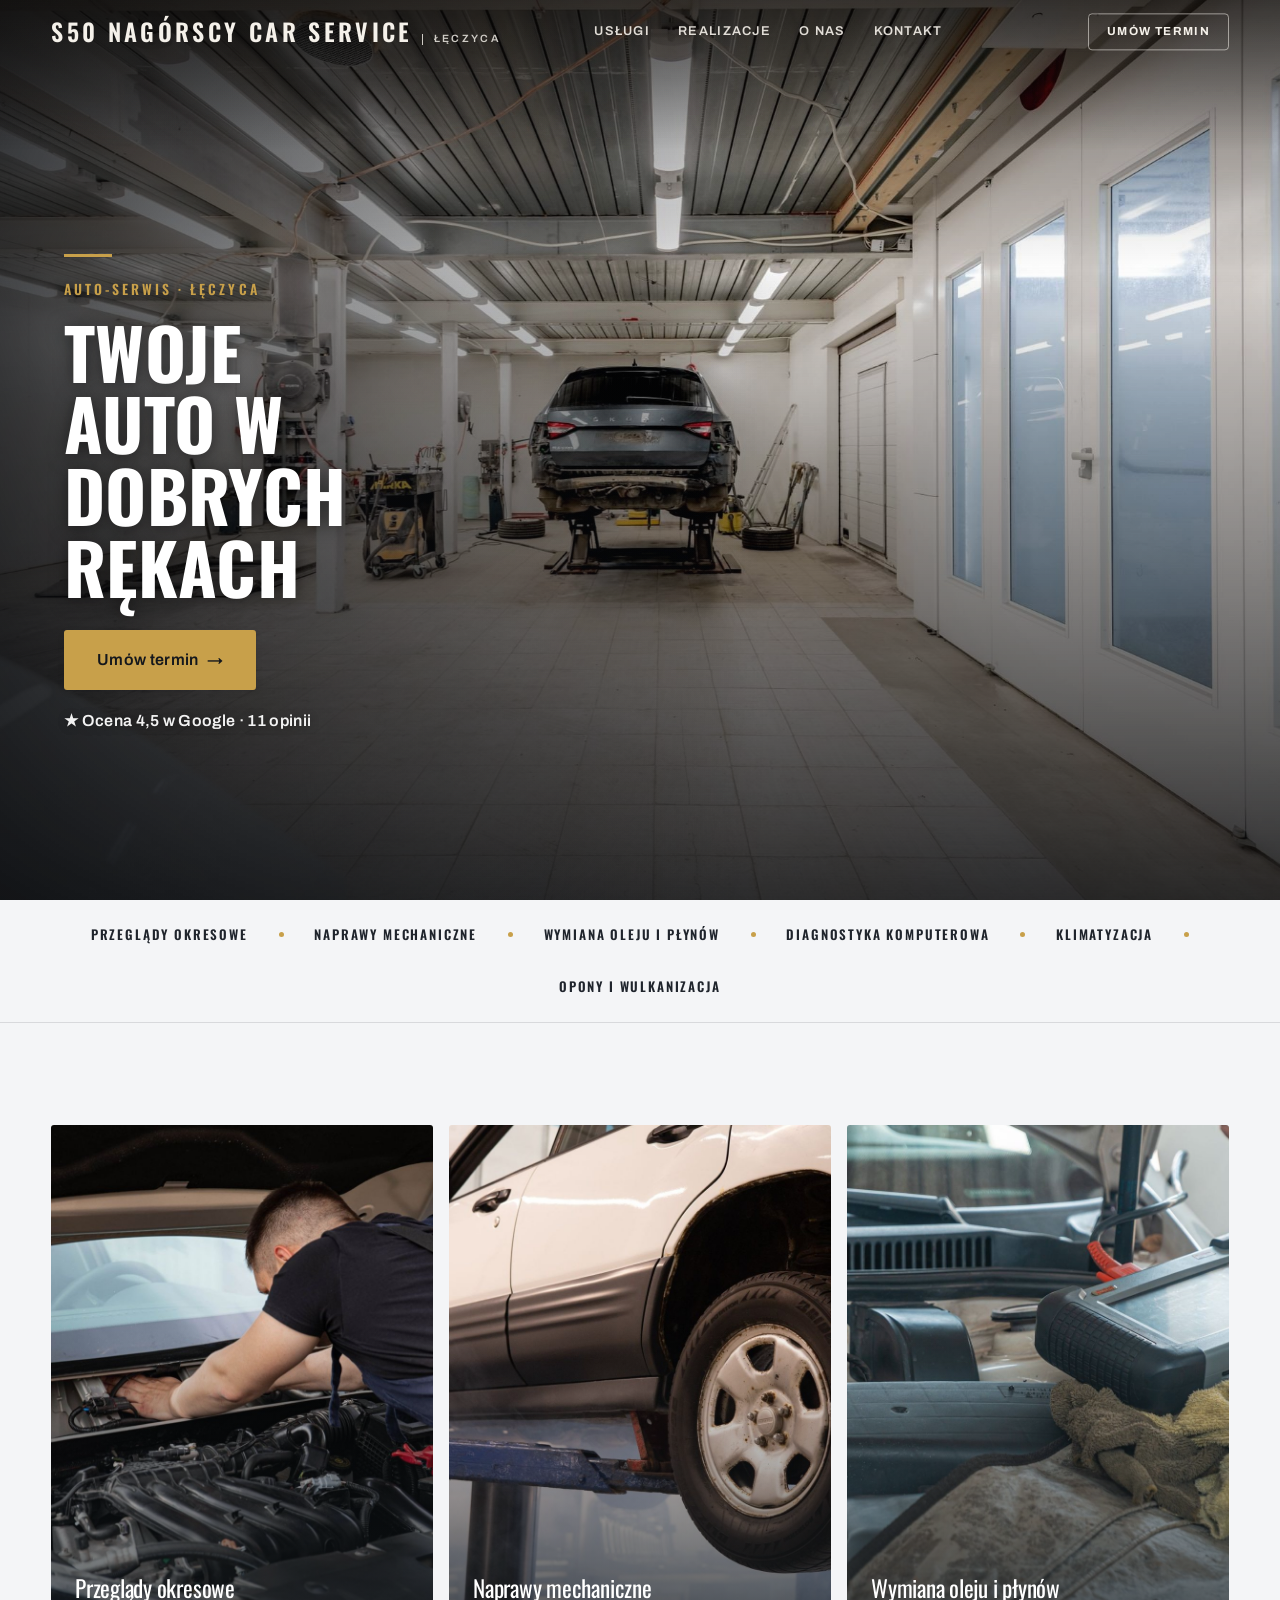
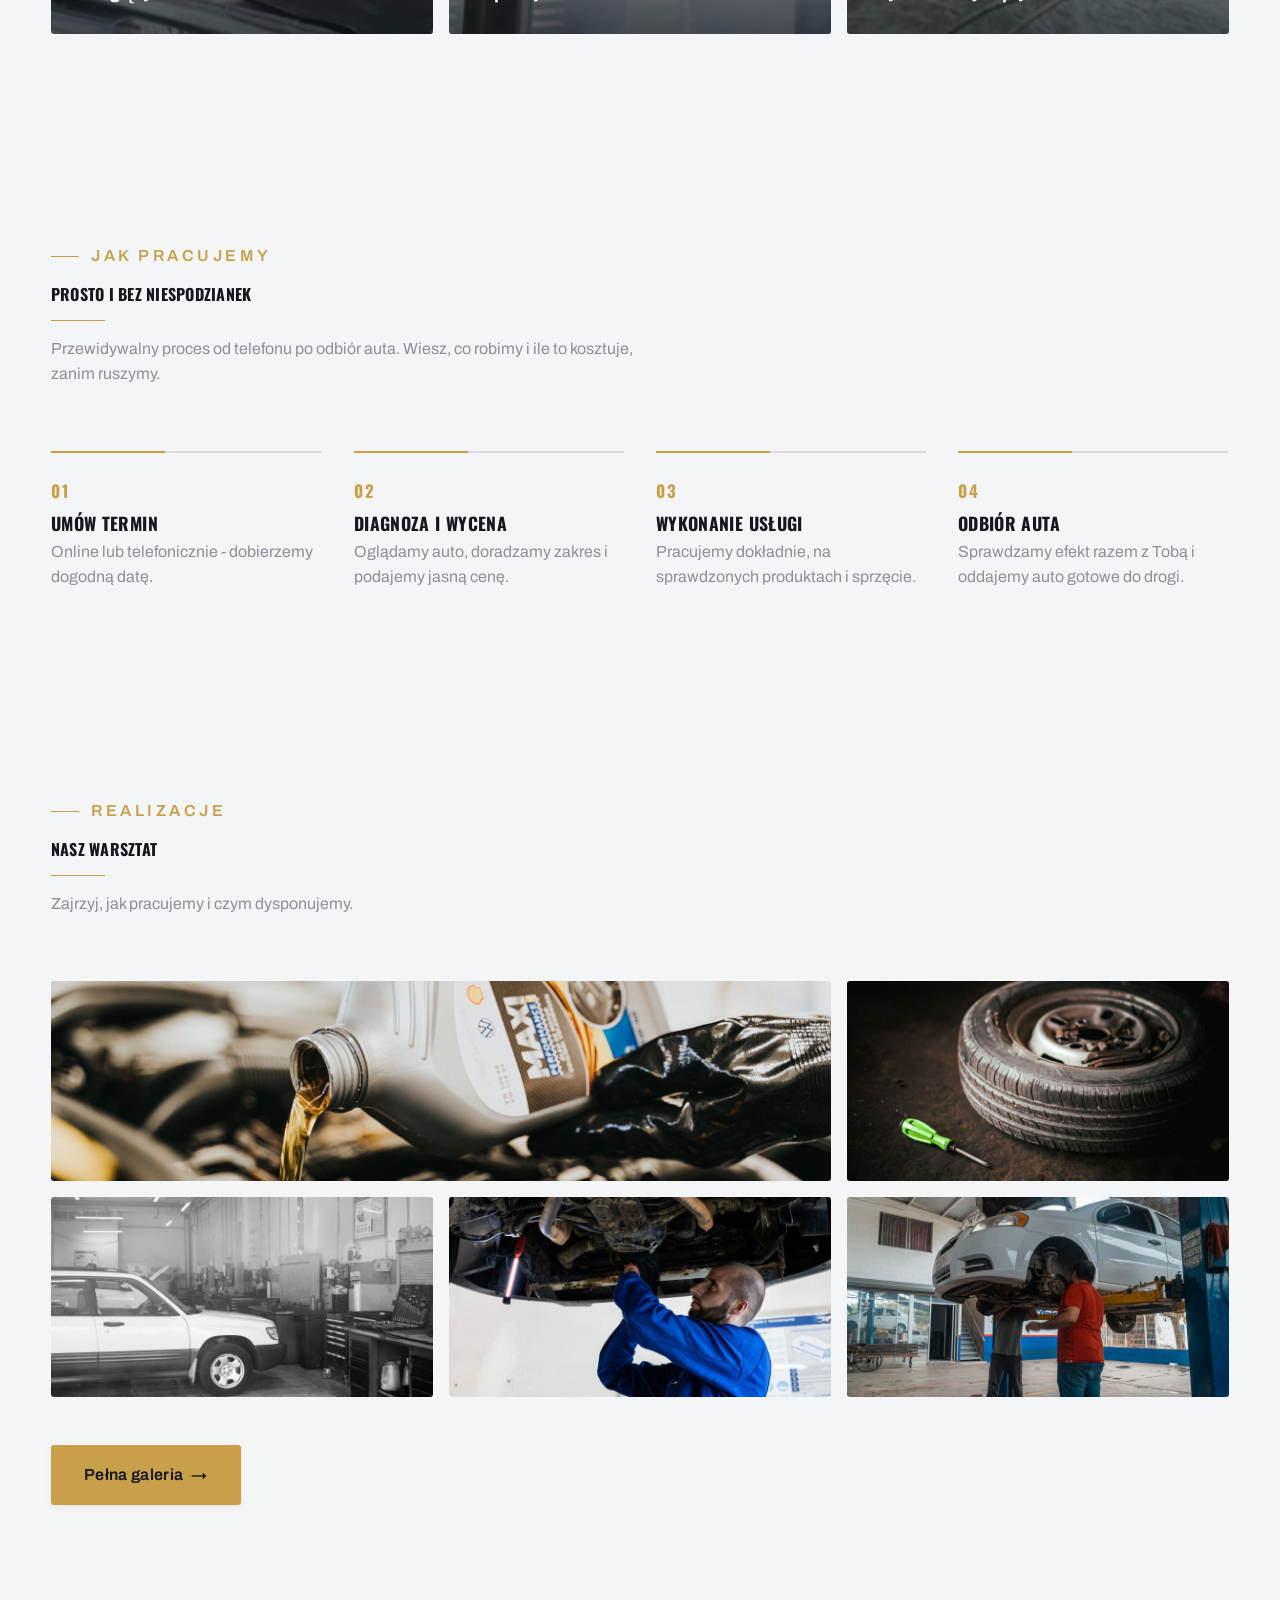
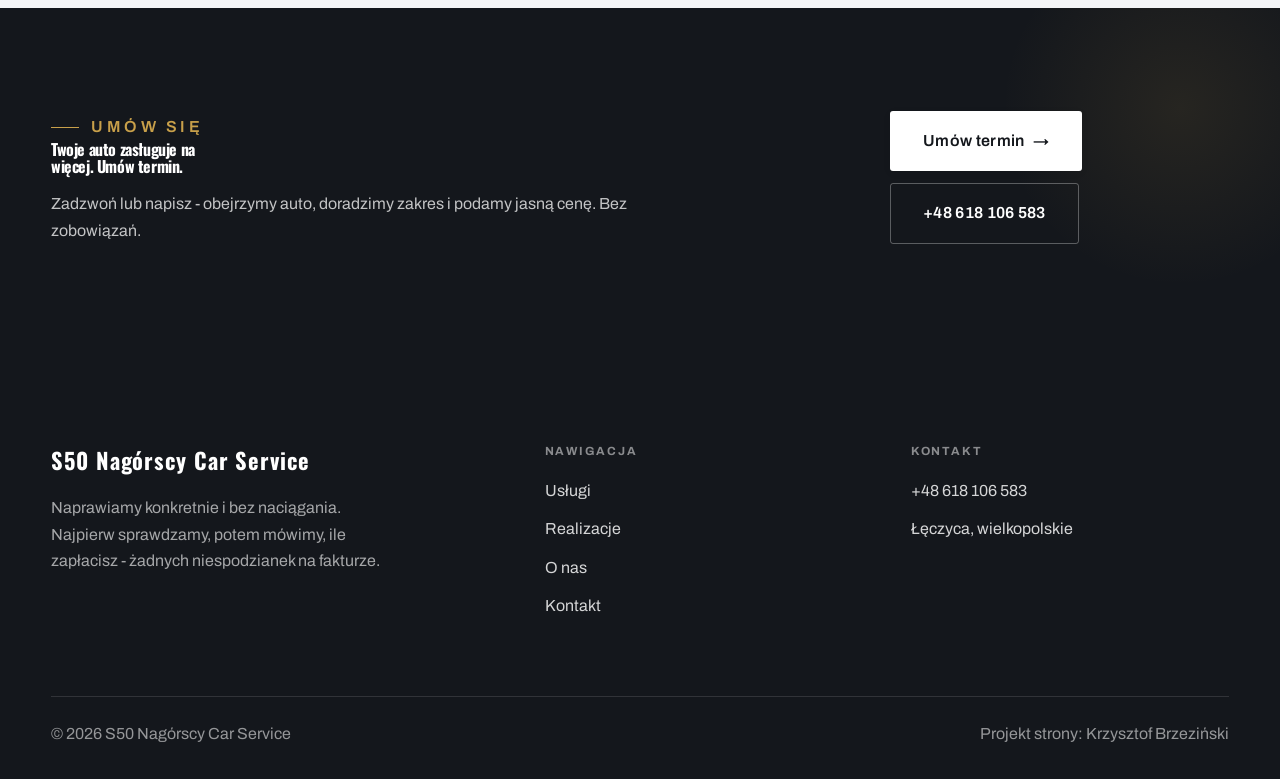
==== index.html @ 850262bd "Strona demo: s50-nagorscy-car-service-warsztat-samochodowy" ====
<!DOCTYPE html>
<html lang="pl">
<head>
<meta charset="UTF-8">
<meta name="viewport" content="width=device-width, initial-scale=1.0">
<title>S50 Nagórscy Car Service - Auto-serwis · Łęczyca</title>
<meta name="description" content="S50 Nagórscy Car Service - auto-serwis i mechanik. Przeglądy, naprawy mechaniczne, diagnostyka komputerowa, klimatyzacja, opony. Najpierw wycena, potem praca. Zadzwoń.">
<link rel="preconnect" href="https://fonts.googleapis.com">
<link rel="preconnect" href="https://fonts.gstatic.com" crossorigin>
<link href="https://fonts.googleapis.com/css2?family=Oswald:wght@500;600;700&family=Archivo:wght@400;500;600&display=swap" rel="stylesheet">
<link rel="stylesheet" href="assets/styles.css">
</head>
<body>

<header class="nav">
  <div class="wrap nav-inner">
    <a class="brand" href="index.html"><span class="name">S50 Nagórscy Car Service</span><span class="sub">Łęczyca</span></a>
    <nav class="nav-links">
      <a href="oferta.html">Usługi</a>
      <a href="realizacje.html">Realizacje</a>
      <a href="o-nas.html">O nas</a>
      <a href="kontakt.html">Kontakt</a>
      <a href="kontakt.html" class="btn btn-accent">Umów termin</a>
    </nav>
    <button class="nav-toggle" aria-label="Menu"><span></span><span></span><span></span></button>
  </div>
</header>

<section class="hero-auto">
  <img class="ha-bg" src="img/hero.jpg" alt="S50 Nagórscy Car Service">
  <div class="ha-veil"></div>
  <div class="ha-inner">
    <span class="ha-tick" aria-hidden="true"></span>
    <span class="ha-kicker">Auto-serwis · Łęczyca</span>
    <h1 class="ha-claim">Twoje auto w dobrych rękach</h1>
    <a href="kontakt.html" class="btn btn-accent ha-cta">Umów termin <span class="arr">→</span></a>
      <p class="ha-rating">★ Ocena 4,5 w Google · 11 opinii</p>
  </div>
</section>
<section class="spec-ribbon">
  <div class="wrap">
    <ul class="sr-row reveal"><li>Przeglądy okresowe</li><li>Naprawy mechaniczne</li><li>Wymiana oleju i płynów</li><li>Diagnostyka komputerowa</li><li>Klimatyzacja</li><li>Opony i wulkanizacja</li></ul>
  </div>
</section>
<section class="gateways-band">
  <div class="wrap">
    <div class="gateways">
      <a href="oferta.html" class="gateway reveal"><img src="img/g1.jpg" alt="Przeglądy okresowe" loading="lazy"><span class="g-ttl">Przeglądy okresowe</span></a>
      <a href="oferta.html" class="gateway reveal"><img src="img/g2.jpg" alt="Naprawy mechaniczne" loading="lazy"><span class="g-ttl">Naprawy mechaniczne</span></a>
      <a href="oferta.html" class="gateway reveal"><img src="img/g3.jpg" alt="Wymiana oleju i płynów" loading="lazy"><span class="g-ttl">Wymiana oleju i płynów</span></a>
    </div>
  </div>
</section>
<section class="auto-proc">
  <div class="wrap">
    <div class="head reveal">
      <span class="eyebrow">Jak pracujemy</span>
      <h2>Prosto i bez niespodzianek</h2>
      <p>Przewidywalny proces od telefonu po odbiór auta. Wiesz, co robimy i ile to kosztuje, zanim ruszymy.</p>
    </div>
    <ol class="auto-proc-row">
      <li class="reveal"><span class="ap-no">01</span><h3>Umów termin</h3><p>Online lub telefonicznie - dobierzemy dogodną datę.</p></li>
      <li class="reveal"><span class="ap-no">02</span><h3>Diagnoza i wycena</h3><p>Oglądamy auto, doradzamy zakres i podajemy jasną cenę.</p></li>
      <li class="reveal"><span class="ap-no">03</span><h3>Wykonanie usługi</h3><p>Pracujemy dokładnie, na sprawdzonych produktach i sprzęcie.</p></li>
      <li class="reveal"><span class="ap-no">04</span><h3>Odbiór auta</h3><p>Sprawdzamy efekt razem z Tobą i oddajemy auto gotowe do drogi.</p></li>
    </ol>
  </div>
</section>
<section>
  <div class="wrap">
    <div class="head reveal">
      <span class="eyebrow">Realizacje</span>
      <h2>Nasz warsztat</h2>
      <p>Zajrzyj, jak pracujemy i czym dysponujemy.</p>
    </div>
    <div class="gallery">
      <div class="tile t-two3 reveal"><img src="img/g4.jpg" alt="Wymiana oleju" loading="lazy"><div class="cap">Wymiana oleju</div></div>
      <div class="tile t-third reveal"><img src="img/g5.jpg" alt="Serwis opon" loading="lazy"><div class="cap">Serwis opon</div></div>
      <div class="tile t-third reveal"><img src="img/g6.jpg" alt="Sprzęt warsztatowy" loading="lazy"><div class="cap">Sprzęt warsztatowy</div></div>
      <div class="tile t-third reveal"><img src="img/g7.jpg" alt="S50 Nagórscy Car Service" loading="lazy"></div>
      <div class="tile t-third reveal"><img src="img/g8.jpg" alt="S50 Nagórscy Car Service" loading="lazy"></div>
    </div>
    <div style="margin-top:var(--space-7)" class="reveal"><a href="realizacje.html" class="btn btn-accent">Pełna galeria <span class="arr">→</span></a></div>
  </div>
</section>
<section class="cta">
  <div class="wrap">
    <div class="reveal">
      <span class="eyebrow">Umów się</span>
      <h2>Twoje auto zasługuje na więcej. Umów termin.</h2>
      <p>Zadzwoń lub napisz - obejrzymy auto, doradzimy zakres i podamy jasną cenę. Bez zobowiązań.</p>
    </div>
    <div class="cta-actions reveal">
      <a href="kontakt.html" class="btn btn-light">Umów termin <span class="arr">→</span></a>
      <a href="tel:+48618106583" class="btn btn-ghost" style="color:#fff;border-color:rgba(255,255,255,.3)">+48 618 106 583</a>
    </div>
  </div>
</section>

<footer>
  <div class="wrap">
    <div class="foot-grid">
      <div class="foot-brand">
        <div class="name">S50 Nagórscy Car Service</div>
        <p>Naprawiamy konkretnie i bez naciągania. Najpierw sprawdzamy, potem mówimy, ile zapłacisz - żadnych niespodzianek na fakturze.</p>
      </div>
      <div class="foot-col">
        <h4>Nawigacja</h4>
        <a href="oferta.html">Usługi</a>
        <a href="realizacje.html">Realizacje</a>
        <a href="o-nas.html">O nas</a>
        <a href="kontakt.html">Kontakt</a>
      </div>
      <div class="foot-col">
        <h4>Kontakt</h4>
        <a href="tel:+48618106583">+48 618 106 583</a>
        <p>Łęczyca, wielkopolskie</p>
      </div>
    </div>
    <div class="foot-bot">
      <span>© 2026 S50 Nagórscy Car Service</span>
      <span>Projekt strony: Krzysztof Brzeziński</span>
    </div>
  </div>
</footer>
<div class="sticky-reserve"><a class="sr-book" href="kontakt.html">Umów termin</a><a class="sr-call" href="tel:+48618106583" aria-label="Zadzwoń"><svg class="ico-tel" width="16" height="16" viewBox="0 0 24 24" fill="none" aria-hidden="true"><path d="M6.6 10.8a15.5 15.5 0 0 0 6.6 6.6l2.2-2.2a1 1 0 0 1 1-.24 11.4 11.4 0 0 0 3.6.58 1 1 0 0 1 1 1V20a1 1 0 0 1-1 1A17 17 0 0 1 3 4a1 1 0 0 1 1-1h3.5a1 1 0 0 1 1 1c0 1.25.2 2.46.58 3.6a1 1 0 0 1-.25 1l-2.23 2.2Z" fill="currentColor"/></svg></a></div>

<script src="assets/main.js"></script>
</body>
</html>
---- assets/styles.css ----
/* ============================================================
   STOLBASZ — premium, architektoniczny B2B fit-out
   Jasna paleta, zero brązu. System wg premium-web-craft.
   Projekt strony: Krzysztof Brzeziński
   ============================================================ */

:root{
  /* PALETA — jasna, architektoniczna, chłodna */
  --paper:#f4f5f7;          /* główne tło */
  --paper-2:#e7e9ee;        /* sekcje alternatywne (chłodny jasny szary) */
  --paper-3:#e7e9ee;        /* delikatne wypełnienia */
  --ink:#14171c;            /* tekst główny — chłodny grafit */
  --ink-soft:#1f242c;       /* nagłówki drugorzędne */
  --muted:#8b9099;          /* tekst poboczny */
  --line:rgba(20,23,28,.12);/* hairline */
  --accent:#c8a04a;         /* stonowany petrol-slate — jedyny akcent */
  --accent-d:#9a7a31;
  --accent-soft:rgba(200,160,74,.10);
  --dark:#14171c;           /* sekcje ciemne (stopka/CTA) */

  /* ODSTĘPY — skala 4/8 */
  --space-1:4px; --space-2:8px; --space-3:12px; --space-4:16px; --space-5:24px;
  --space-6:32px; --space-7:48px; --space-8:64px; --space-9:96px; --space-10:128px;

  /* TYPOGRAFIA — fluid clamp() */
  --text-sm:clamp(.82rem,.8rem+.1vw,.9rem);
  --text-base:clamp(1rem,.97rem+.15vw,1.1rem);
  --text-lg:clamp(1.12rem,1.05rem+.3vw,1.3rem);
  --text-h3:clamp(1.2rem,1.1rem+.5vw,1.5rem);
  --text-h2:clamp(1.9rem,1.5rem+1.9vw,2.8rem);
  --text-h1:clamp(2.6rem,1.9rem+3.6vw,4.6rem);

  /* PROMIENIE — architektoniczne, raczej ostre */
  --r-sm:3px; --r-md:6px; --r-lg:10px;

  /* RUCH */
  --ease:cubic-bezier(.25,.46,.45,.94); --dur:.24s;

  /* CIENIE — miękkie, warstwowe */
  --sh-sm:0 1px 2px rgba(16,24,32,.04), 0 2px 8px rgba(16,24,32,.05);
  --sh-md:0 2px 6px rgba(16,24,32,.05), 0 12px 28px -8px rgba(16,24,32,.12);
  --sh-lg:0 6px 14px rgba(16,24,32,.07), 0 26px 56px -18px rgba(16,24,32,.22);

  --hairline:1px solid var(--line);

  --font-display:'Oswald','Archivo',sans-serif;
  --font-body:'Archivo',sans-serif;
}

*{box-sizing:border-box;margin:0;padding:0}
html{scroll-behavior:smooth}
body{
  font-family:var(--font-body);
  font-size:var(--text-base);
  line-height:1.65;
  color:var(--ink);
  background:var(--paper);
  -webkit-font-smoothing:antialiased;
  text-rendering:optimizeLegibility;
}
img{max-width:100%;display:block}
a{color:inherit;text-decoration:none}

.wrap{width:min(92%,1180px);margin-inline:auto}
section{padding-block:clamp(52px,6.5vw,96px)}

h1,h2,h3{font-family:var(--font-display);font-weight:700;line-height:1.08;letter-spacing:-.02em;color:var(--ink)}
h1{font-size:var(--text-h1);letter-spacing:-.035em}
h2{font-size:var(--text-h2);letter-spacing:-.025em}
h3{font-size:var(--text-h3)}
p{max-width:65ch}

.eyebrow{
  font-family:var(--font-body);
  font-size:var(--text-sm);
  font-weight:600;
  letter-spacing:.18em;
  text-transform:uppercase;
  color:var(--accent);
  display:inline-flex;align-items:center;gap:var(--space-3);
}
.eyebrow::before{content:"";width:28px;height:1px;background:var(--accent);display:inline-block}

.muted{color:var(--muted)}
.lead{font-size:var(--text-lg);line-height:1.55;color:var(--ink-soft);max-width:50ch}

/* ---------- BUTTONS ---------- */
.btn{
  display:inline-flex;align-items:center;gap:var(--space-2);
  font-weight:600;font-size:var(--text-sm);letter-spacing:.02em;
  padding:var(--space-4) var(--space-6);
  border-radius:var(--r-sm);
  transition:transform var(--dur) var(--ease),box-shadow var(--dur) var(--ease),background var(--dur) var(--ease);
  cursor:pointer;border:1px solid transparent;
}
.btn-accent{background:var(--accent);color:#fff;box-shadow:var(--sh-sm)}
.btn-accent:hover{background:var(--accent-d);transform:translateY(-2px);box-shadow:var(--sh-md)}
.btn-accent:active{transform:translateY(0);box-shadow:var(--sh-sm)}
.btn-ghost{background:transparent;color:var(--ink);border-color:var(--line)}
.btn-ghost:hover{border-color:var(--accent);color:var(--accent);transform:translateY(-2px)}
.btn-light{background:#fff;color:var(--ink);box-shadow:var(--sh-sm)}
.btn-light:hover{transform:translateY(-2px);box-shadow:var(--sh-md)}
.btn .arr{transition:transform var(--dur) var(--ease)}
.btn:hover .arr{transform:translateX(4px)}

/* ---------- NAV ---------- */
.nav{
  position:sticky;top:0;z-index:50;
  background:color-mix(in srgb,var(--paper) 88%,transparent);
  backdrop-filter:saturate(140%) blur(10px);
  border-bottom:var(--hairline);
}
.nav-inner{display:flex;align-items:center;justify-content:space-between;height:72px}
.brand{display:flex;flex-direction:column;line-height:1}
.brand .name{font-family:var(--font-display);font-weight:800;font-size:1.35rem;letter-spacing:.04em}
.brand .sub{font-size:.62rem;letter-spacing:.34em;text-transform:uppercase;color:var(--muted);margin-top:5px}
.nav-links{display:flex;align-items:center;gap:var(--space-6)}
.nav-links a{font-size:var(--text-sm);font-weight:500;color:var(--ink-soft);position:relative;padding-block:4px;transition:color var(--dur) var(--ease)}
.nav-links a::after{content:"";position:absolute;left:0;bottom:0;width:0;height:1.5px;background:var(--accent);transition:width var(--dur) var(--ease)}
.nav-links a:hover,.nav-links a.active{color:var(--ink)}
.nav-links a:hover::after,.nav-links a.active::after{width:100%}
.nav-links .btn{padding:var(--space-2) var(--space-5)}
/* przyciski w nav: właściwy kolor (przebij .nav-links a) + bez podkreślenia */
.nav-links a.btn-accent{color:#fff}
.nav-links a.btn-ghost,.nav-links a.btn-light{color:var(--ink)}
.nav-links a.btn::after{display:none}
.nav-toggle{display:none;background:none;border:none;cursor:pointer;flex-direction:column;gap:5px;padding:8px}
.nav-toggle span{width:24px;height:2px;background:var(--ink);transition:var(--dur)}

/* ---------- HERO (split) ---------- */
.hero{position:relative;overflow:hidden;border-bottom:var(--hairline)}
.hero-grid{display:grid;grid-template-columns:1.05fr .95fr;gap:clamp(24px,4vw,60px);align-items:center;
  padding-block:clamp(36px,4.5vw,64px)}
.hero-copy .eyebrow{margin-bottom:var(--space-5)}
.hero-copy h1{margin-bottom:var(--space-5)}
.hero-copy .lead{margin-bottom:var(--space-7)}
.hero-actions{display:flex;flex-wrap:wrap;gap:var(--space-4)}
.hero-art{position:relative;aspect-ratio:4/3;border-radius:var(--r-lg);overflow:hidden;box-shadow:var(--sh-lg)}
.hero-art img{width:100%;height:100%;object-fit:cover}
.hero-art::after{content:"";position:absolute;inset:0;background:linear-gradient(180deg,transparent 55%,rgba(18,24,28,.28))}
.hero-badge{position:absolute;left:var(--space-5);bottom:var(--space-5);z-index:2;
  background:rgba(252,252,251,.94);backdrop-filter:blur(4px);
  border-radius:var(--r-md);padding:var(--space-4) var(--space-5);box-shadow:var(--sh-md);max-width:78%}
.hero-badge strong{display:block;font-family:var(--font-display);font-size:1rem;letter-spacing:-.01em}
.hero-badge span{font-size:var(--text-sm);color:var(--muted)}

/* ---------- HERO duży / kinowy (strona główna) ---------- */
.hero-cine{position:relative;min-height:clamp(560px,82vh,840px);min-height:clamp(560px,82svh,840px);display:flex;align-items:center;overflow:hidden;border-bottom:var(--hairline)}
.hero-cine>img{position:absolute;inset:0;width:100%;height:100%;object-fit:cover;z-index:0}
.hero-cine::after{content:"";position:absolute;inset:0;z-index:1;
  background:linear-gradient(95deg,rgba(13,18,23,.86) 0%,rgba(13,18,23,.64) 32%,rgba(13,18,23,.24) 62%,rgba(13,18,23,.04) 100%)}
.hero-cine .wrap{position:relative;z-index:2;padding-block:var(--space-8)}
.hero-cine .hero-copy{max-width:660px}
.hero-cine .eyebrow{color:#fff;margin-bottom:var(--space-5)}
.hero-cine .eyebrow::before{background:#fff}
.hero-cine h1{color:#fff;margin-bottom:var(--space-5);font-size:clamp(2.9rem,2rem+4.4vw,5.2rem)}
.hero-cine .lead{color:rgba(255,255,255,.92);max-width:48ch;margin-bottom:var(--space-7)}
.hero-cine .hero-actions{display:flex;flex-wrap:wrap;gap:var(--space-4)}
@media(max-width:680px){
  .hero-cine{min-height:clamp(520px,76vh,640px);min-height:clamp(520px,76svh,640px);align-items:flex-end}
  .hero-cine::after{background:linear-gradient(0deg,rgba(13,18,23,.9) 6%,rgba(13,18,23,.45) 55%,rgba(13,18,23,.25) 100%)}
  .hero-cine .wrap{padding-bottom:var(--space-9)}
}

/* full-bleed hero variant (podstrony) */
.pagehead{position:relative;min-height:46vh;min-height:46svh;display:flex;align-items:flex-end;overflow:hidden;border-bottom:var(--hairline)}
.pagehead img{position:absolute;inset:0;width:100%;height:100%;object-fit:cover}
.pagehead::after{content:"";position:absolute;inset:0;background:linear-gradient(180deg,rgba(18,24,28,.25),rgba(18,24,28,.62))}
.pagehead .wrap{position:relative;z-index:2;padding-block:var(--space-9);color:#fff}
.pagehead h1{color:#fff;max-width:18ch}
.pagehead .eyebrow{color:#fff}
.pagehead .eyebrow::before{background:#fff}
.pagehead p{color:rgba(255,255,255,.86);margin-top:var(--space-4);max-width:54ch}

/* ---------- STRIP (pasek skrótów / liczby) ---------- */
.strip{background:var(--dark);color:#fff}
.strip .wrap{display:grid;grid-template-columns:repeat(4,1fr);gap:var(--space-6);padding-block:var(--space-8)}
.strip .item .k{font-family:var(--font-display);font-size:clamp(1.6rem,1.2rem+1.4vw,2.4rem);font-weight:800;letter-spacing:-.02em;color:#fff}
.strip .item .v{font-size:var(--text-sm);color:rgba(255,255,255,.66);margin-top:var(--space-2);line-height:1.45}
.strip .item{border-left:2px solid var(--accent);padding-left:var(--space-5)}

/* ---------- SECTION HEAD ---------- */
.head{max-width:48rem;margin-bottom:var(--space-8)}
.head.center{margin-inline:auto;text-align:center}
.head .eyebrow{margin-bottom:var(--space-4)}
.head h2{margin-bottom:var(--space-4)}
.head p{color:var(--muted);font-size:var(--text-lg);line-height:1.55}
.head.center p{margin-inline:auto}

/* ---------- INTRO SPLIT ---------- */
.split{display:grid;grid-template-columns:.92fr 1.08fr;gap:clamp(28px,5vw,80px);align-items:center}
.split.rev{grid-template-columns:1.08fr .92fr}
.split.rev .split-art{order:-1}
.split-art{position:relative;aspect-ratio:5/4;border-radius:var(--r-lg);overflow:hidden;box-shadow:var(--sh-lg)}
.split-art img{width:100%;height:100%;object-fit:cover}
.split-copy h2{margin-bottom:var(--space-5)}
.split-copy p+p{margin-top:var(--space-4)}
.split-copy .btn{margin-top:var(--space-6)}

/* ---------- SERVICES (zakres) ---------- */
.svc-grid{display:grid;grid-template-columns:repeat(auto-fit,minmax(280px,1fr));gap:var(--space-5)}
.svc{background:#fff;border:var(--hairline);border-radius:var(--r-md);padding:var(--space-7) var(--space-6);
  transition:transform var(--dur) var(--ease),box-shadow var(--dur) var(--ease),border-color var(--dur) var(--ease);
  position:relative;overflow:hidden}
.svc::before{content:"";position:absolute;left:0;top:0;width:3px;height:0;background:var(--accent);transition:height var(--dur) var(--ease)}
.svc:hover{transform:translateY(-4px);box-shadow:var(--sh-md);border-color:transparent}
.svc:hover::before{height:100%}
.svc .ic{font-family:var(--font-display);font-size:.8rem;font-weight:700;letter-spacing:.12em;color:var(--accent);margin-bottom:var(--space-4)}
.svc h3{margin-bottom:var(--space-3);font-size:1.22rem}
.svc p{color:var(--muted);font-size:var(--text-base);line-height:1.6}

/* big detailed service rows */
.svc-row{display:grid;grid-template-columns:.8fr 1.2fr;gap:clamp(20px,4vw,60px);align-items:center;padding-block:var(--space-8)}
.svc-row+.svc-row{border-top:var(--hairline)}
.svc-row.rev{grid-template-columns:1.2fr .8fr}
.svc-row.rev .svc-row-art{order:-1}
.svc-row-art{aspect-ratio:4/3;border-radius:var(--r-md);overflow:hidden;box-shadow:var(--sh-md)}
.svc-row-art img{width:100%;height:100%;object-fit:cover}
.svc-row h3{font-size:1.5rem;margin-bottom:var(--space-4)}
.svc-row .num{font-family:var(--font-display);font-size:.85rem;font-weight:700;letter-spacing:.14em;color:var(--accent);display:block;margin-bottom:var(--space-3)}
.svc-row ul{list-style:none;margin-top:var(--space-4);display:flex;flex-direction:column;gap:var(--space-2)}
.svc-row li{position:relative;padding-left:var(--space-5);color:var(--muted);font-size:var(--text-base)}
.svc-row li::before{content:"";position:absolute;left:0;top:.62em;width:8px;height:1px;background:var(--accent)}

/* ---------- GALLERY (realizacje) ---------- */
.gallery{display:grid;grid-template-columns:repeat(12,1fr);gap:var(--space-4);grid-auto-rows:200px}
/* GALERIA MASONRY — pionowe zdjęcia (portrety beauty/wellness) bez przycinania: kolumny, height auto */
.gallery-masonry{column-count:3;column-gap:var(--space-4)}
@media(max-width:900px){.gallery-masonry{column-count:2}}
@media(max-width:560px){.gallery-masonry{column-count:1}}
.gallery-masonry .m-tile{break-inside:avoid;margin:0 0 var(--space-4);padding:0;position:relative;overflow:hidden;border-radius:var(--r-md);border:1px solid var(--line)}
.gallery-masonry .m-tile img{width:100%;height:auto;display:block}
.gallery-masonry .m-tile .cap{position:absolute;left:0;right:0;bottom:0;padding:var(--space-4);color:#fff;background:linear-gradient(0deg,rgba(0,0,0,.55),transparent);font-size:var(--text-sm)}
.tile{position:relative;overflow:hidden;border-radius:var(--r-md);box-shadow:var(--sh-sm);
  transition:transform var(--dur) var(--ease),box-shadow var(--dur) var(--ease)}
.tile img{width:100%;height:100%;object-fit:cover;transition:transform .6s var(--ease)}
.tile:hover{box-shadow:var(--sh-md)}
.tile:hover img{transform:scale(1.05)}
.tile .cap{position:absolute;left:0;right:0;bottom:0;padding:var(--space-5) var(--space-4) var(--space-4);
  background:linear-gradient(transparent,rgba(18,24,28,.78));color:#fff;
  font-size:var(--text-sm);font-weight:600;letter-spacing:.01em;
  opacity:0;transform:translateY(8px);transition:var(--dur) var(--ease)}
.tile:hover .cap{opacity:1;transform:translateY(0)}
.tile .cap small{display:block;font-weight:400;opacity:.78;letter-spacing:.04em;text-transform:uppercase;font-size:.66rem;margin-top:3px}
/* bento spans */
.t-wide{grid-column:span 6}
.t-tall{grid-column:span 6;grid-row:span 2}
.t-std{grid-column:span 6}
.t-third{grid-column:span 4}
.t-two3{grid-column:span 8}

/* ---------- TRUST / WIARYGODNOŚĆ ---------- */
.trust{background:var(--paper-2)}
.trust-grid{display:grid;grid-template-columns:repeat(auto-fit,minmax(240px,1fr));gap:var(--space-5);margin-top:var(--space-7)}
.trust-card{background:#fff;border-radius:var(--r-md);padding:var(--space-7) var(--space-6);box-shadow:var(--sh-sm);border-top:3px solid var(--accent)}
.trust-card .big{font-family:var(--font-display);font-size:clamp(1.8rem,1.3rem+1.6vw,2.6rem);font-weight:800;letter-spacing:-.02em;color:var(--ink);line-height:1}
.trust-card h3{font-size:1.12rem;margin:var(--space-3) 0 var(--space-2)}
.trust-card p{color:var(--muted);font-size:var(--text-base);line-height:1.55}

/* ---------- CTA band ---------- */
.cta{background:var(--dark);color:#fff;position:relative;overflow:hidden}
.cta .wrap{display:grid;grid-template-columns:1.4fr .6fr;gap:var(--space-7);align-items:center;position:relative;z-index:2}
.cta h2{color:#fff;max-width:20ch}
.cta p{color:rgba(255,255,255,.74);margin-top:var(--space-4)}
.cta-actions{display:flex;flex-direction:column;gap:var(--space-3);align-items:flex-start}
.cta::before{content:"";position:absolute;right:-80px;top:-80px;width:360px;height:360px;border-radius:50%;
  background:radial-gradient(circle,var(--accent-soft),transparent 70%)}

/* ---------- CONTACT ---------- */
.contact-grid{display:grid;grid-template-columns:.85fr 1.15fr;gap:clamp(28px,4vw,56px);align-items:start}
.info-list{display:flex;flex-direction:column;gap:var(--space-2)}
.info-row{display:flex;gap:var(--space-4);align-items:flex-start;padding-block:var(--space-4);border-bottom:var(--hairline)}
.info-row .ic{flex:none;width:42px;height:42px;display:grid;place-items:center;border-radius:50%;
  background:var(--accent-soft);color:var(--accent);font-size:1.05rem}
.info-row .lbl{font-size:.72rem;letter-spacing:.14em;text-transform:uppercase;color:var(--muted)}
.info-row .val{font-weight:600;font-size:var(--text-base);margin-top:2px}
.info-row a.val:hover{color:var(--accent)}
.map{border:none;border-radius:var(--r-lg);box-shadow:var(--sh-md);width:100%;height:100%;min-height:380px;filter:grayscale(.2) contrast(1.02)}
.form{background:#fff;border:var(--hairline);border-radius:var(--r-lg);padding:clamp(24px,3vw,40px);box-shadow:var(--sh-sm)}
.form .fld{margin-bottom:var(--space-5)}
.form label{display:block;font-size:var(--text-sm);font-weight:600;margin-bottom:var(--space-2)}
.form input,.form textarea{width:100%;font-family:inherit;font-size:var(--text-base);color:var(--ink);
  padding:var(--space-4);border:var(--hairline);border-radius:var(--r-sm);background:var(--paper);transition:border-color var(--dur)}
.form input:focus,.form textarea:focus{outline:none;border-color:var(--accent);background:#fff}
.form textarea{resize:vertical;min-height:120px}
.form .note{font-size:var(--text-sm);color:var(--muted);margin-top:var(--space-3)}

/* ---------- FOOTER ---------- */
footer{background:var(--dark);color:#fff;padding-block:var(--space-9) var(--space-6)}
.foot-grid{display:grid;grid-template-columns:1.4fr 1fr 1fr;gap:var(--space-7);margin-bottom:var(--space-8)}
.foot-brand .name{font-family:var(--font-display);font-weight:800;font-size:1.4rem;letter-spacing:.04em}
.foot-brand p{color:rgba(255,255,255,.62);margin-top:var(--space-4);font-size:var(--text-base);max-width:38ch}
.foot-col h4{font-size:.74rem;letter-spacing:.16em;text-transform:uppercase;color:rgba(255,255,255,.5);margin-bottom:var(--space-4)}
.foot-col a,.foot-col p{display:block;color:rgba(255,255,255,.82);font-size:var(--text-base);margin-bottom:var(--space-3)}
.foot-col a:hover{color:#fff}
.foot-bot{border-top:1px solid rgba(255,255,255,.12);padding-top:var(--space-5);display:flex;justify-content:space-between;flex-wrap:wrap;gap:var(--space-3);
  font-size:var(--text-sm);color:rgba(255,255,255,.55)}
.foot-bot a:hover{color:#fff}

/* ---------- REVEAL ---------- */
.reveal{opacity:0;transform:translateY(22px);transition:opacity .6s var(--ease),transform .6s var(--ease)}
.reveal.in{opacity:1;transform:none}

/* ---------- RESPONSIVE ---------- */
@media(max-width:920px){
  .hero-grid,.split,.split.rev,.svc-row,.svc-row.rev,.cta .wrap,.contact-grid,.foot-grid{grid-template-columns:1fr}
  .split.rev .split-art,.svc-row.rev .svc-row-art{order:0}
  .hero-art{aspect-ratio:16/10;max-height:420px}
  .strip .wrap{grid-template-columns:repeat(2,1fr);gap:var(--space-7)}
  .gallery{grid-auto-rows:180px}
  .t-wide,.t-tall,.t-std,.t-third,.t-two3{grid-column:span 6}
  .t-tall{grid-row:span 1}
  .cta-actions{flex-direction:row;flex-wrap:wrap}
  .foot-grid{gap:var(--space-6)}
}
@media(max-width:680px){
  .nav-links{position:fixed;inset:72px 0 auto 0;background:var(--paper);flex-direction:column;align-items:stretch;
    gap:0;padding:var(--space-4) 6%;border-bottom:var(--hairline);box-shadow:var(--sh-md);
    transform:translateY(-120%);transition:transform var(--dur) var(--ease)}
  .nav-links.open{transform:translateY(0)}
  .nav-links a{padding-block:var(--space-4);border-bottom:var(--hairline)}
  .nav-links .btn{margin-top:var(--space-3);justify-content:center}
  .nav-toggle{display:flex}
  .strip .wrap{grid-template-columns:1fr}
  .gallery{grid-template-columns:repeat(6,1fr)}
  .foot-grid{grid-template-columns:1fr}
}
@media(prefers-reduced-motion:reduce){
  *{animation-duration:.01ms!important;transition:none!important}
  .reveal{opacity:1!important;transform:none!important}
  html{scroll-behavior:auto}
}

/* ============================================================
   PREMIUM LAYER — destylat deep-researchu branż (anty-AI, spokój).
   Zmienne STOLBASZ (--accent/--ink/--paper/--line/--dark). Ruch ledwo
   zauważalny, krzywa cubic-bezier(.16,.84,.44,1); prefers-reduced-motion
   pokryte blanketem wyżej. Karty hairline zamiast cieni = #1 sygnał „nie-AI".
   ============================================================ */

/* więcej oddechu między sekcjami (liderzy: 110-130px) */
section{padding-block:clamp(64px,8vw,128px)}

/* 1) Aksamitny reveal — dłuższa, miękka krzywa zamiast „skoku" */
.reveal{transition:opacity .9s cubic-bezier(.16,.84,.44,1),transform .9s cubic-bezier(.16,.84,.44,1);will-change:opacity,transform}
/* stagger TYLKO w galerii (tam pozycja = porządek dzieci) */
.gallery .reveal:nth-child(2){transition-delay:.07s}
.gallery .reveal:nth-child(3){transition-delay:.14s}
.gallery .reveal:nth-child(4){transition-delay:.21s}
.gallery .reveal:nth-child(5){transition-delay:.28s}
.gallery .reveal:nth-child(6){transition-delay:.35s}

/* 2) Hero STATYCZNY na .hero-cine — Ken Burns CAŁKIEM WYŁĄCZONY 26.06 (3. zgłoszenie Szymona).
   GENEZA: animowanie scale na <img> hero z teksturami (cegły/framugi) re-samplinguje obraz
   klatka po klatce → na części ekranów drobne drganie/shimmer = „heroshot się trzęsie".
   translateY usunięto wcześniej, scale-only + will-change/GPU NIE wystarczyły do GWARANCJI gładkości.
   Krzysztof zażądał pewności („make sure, że błąd się nie pojawi") > efekt. Zero animacji = 0% drgania.
   Delikatny zoom zostaje TYLKO w pełnoekranowych hero gastro/studio (hg-bg/hs-bg — tło, inny
   mechanizm, chwalone, nigdy nie zgłaszane). NIE wracać do KB na .hero-cine bez realnego testu
   na sprzęcie klienta — to ryzyko regresji „trzęsienia”. */
/* BEZPIECZNY "wow" na hero = jednorazowy FADE-IN (opacity), nie zoom.
   opacity nie dotyka bitmapy → gładkie na KAŻDYM zdjęciu/ekranie/GPU, zero ryzyka migotania.
   Geometryczny ruch (scale/translate) na .hero-cine jest ZAKAZANY (bramka pilnuje). */
@keyframes heroFade{from{opacity:0}to{opacity:1}}
.hero-cine>img{transform:none;animation:heroFade 1.1s ease-out both}

/* 3) Akcentowy hairline pod nagłówkiem sekcji, który „rysuje się" przy wejściu */
.head h2{position:relative;padding-bottom:18px}
.head h2::after{content:"";position:absolute;left:0;bottom:0;height:1px;width:0;background:var(--accent);transition:width 1s cubic-bezier(.16,.84,.44,1) .15s}
.head.center h2::after{left:50%;transform:translateX(-50%)}
.head.reveal.in h2::after,.head.center.reveal.in h2::after{width:54px}

/* 4) Karty HAIRLINE zamiast cieni/zaokrągleń (najmocniejszy anty-AI detal) */
.svc{background:transparent;border:1px solid var(--line);border-radius:var(--r-sm);box-shadow:none}
.svc:hover{box-shadow:none;border-color:var(--accent);transform:translateY(-3px)}
.trust-card{background:transparent;box-shadow:none;border:1px solid var(--line);border-top:2px solid var(--accent);border-radius:var(--r-sm)}
.tile{box-shadow:none;border-radius:var(--r-sm)}
.tile:hover{box-shadow:none}

/* 5) Sticky-nav kondensuje się po przewinięciu (sygnał dopracowania) */
.nav{transition:box-shadow .4s ease,background .4s ease}
.nav.is-stuck{box-shadow:0 1px 0 var(--line),0 14px 30px -24px rgba(0,0,0,.45)}
.nav-inner{transition:height .35s var(--ease)}
.nav.is-stuck .nav-inner{height:60px}

/* 6) MANIFESTO — pełnoekranowy cytat-bohater (zastępuje generyczne „Dlaczego my") */
.manifesto{background:var(--paper-2);text-align:center}
.manifesto .wrap{max-width:60rem}
.manifesto p{font-family:var(--font-display);font-style:italic;font-size:clamp(1.6rem,1rem+2.4vw,2.8rem);line-height:1.32;color:var(--ink-soft);margin-inline:auto;max-width:26ch;position:relative;padding-top:var(--space-8)}
.manifesto p::before{content:"";position:absolute;top:0;left:50%;transform:translateX(-50%);width:54px;height:1px;background:var(--accent)}
.manifesto p span{color:var(--accent);font-style:italic}

/* 7) GATEWAYS — 3 duże bramy-zdjęcia (zamiast paska menu usług) */
.gateways{display:grid;grid-template-columns:repeat(3,1fr);gap:var(--space-4)}
.gateway{position:relative;aspect-ratio:3/4;overflow:hidden;border-radius:var(--r-sm);display:block}
.gateway img{width:100%;height:100%;object-fit:cover;transition:transform .8s var(--ease),filter .5s var(--ease)}
.gateway::after{content:"";position:absolute;inset:0;background:linear-gradient(180deg,transparent 38%,rgba(18,24,28,.74))}
.gateway:hover img{transform:scale(1.05);filter:brightness(1.05)}
.gateway .g-ttl{position:absolute;left:0;right:0;bottom:0;z-index:2;padding:var(--space-6) var(--space-5);color:#fff;font-family:var(--font-display);font-size:1.45rem;letter-spacing:-.01em;line-height:1.15}
.gateway .g-ttl small{display:block;font-family:var(--font-body);font-size:var(--text-sm);font-weight:400;opacity:.82;letter-spacing:.03em;margin-top:5px}
@media(max-width:760px){.gateways{grid-template-columns:1fr}.gateway{aspect-ratio:16/10}}

/* 8) LOGO klienta w nagłówku (gdy podane --logo) */
.brand-logo{height:40px;width:auto;max-width:220px;object-fit:contain;display:block}
.nav.is-stuck .brand-logo{height:34px}
@media(max-width:680px){.brand-logo{height:32px}}

/* === rodzina: auto === */
/* ============================================================
   RODZINA: AUTO (detailing / auto-serwis / powłoki / lakiernictwo / myjnia)
   Doklejane NA WIERZCH base.css. Skin auto (Oswald + grafit/bursztyn).
   Filozofia: PREMIUM, MĘSKO, TECHNICZNIE + "Umów termin". Jasna baza, ciemne kinowe hero, Oswald CAPS.
   (Świadomie BEZ ciemnej bazy - dark-skin guard wymusza jasne tło; ciemne hero+paski daja dramat.)
   FAZA 3 (research wf_5b470404, topowe studia detailingu/powłok): osobny układ - hero-auto (kicker+claim+1 CTA),
   nav fixed przezroczysty->ciemny grafit + zwijany, spec-ribbon (sygnatura), pakiety powłok (1 ciemny band),
   before/after suwak, poziomy "bay" proces, marki. Pakiety/before-after/marki = BRAMKOWANE (tylko z reconu).
   ============================================================ */

/* --- Wersaliki na nagłówkach sekcji (motorsport/inżynierski sznyt) --- */
.head h2{text-transform:uppercase;letter-spacing:.015em}
.eyebrow{letter-spacing:.22em}

/* --- Ostrzejsze, "techniczne" karty --- */
.svc,.trust-card,.tile,.gateway,.svc-row-art,.split-art{border-radius:var(--r-sm)}

/* --- STICKY "Umów termin" (mobile) --- */
.sticky-reserve{display:none}
@media(max-width:820px){
  .sticky-reserve{display:flex;position:fixed;left:0;right:0;bottom:0;z-index:90;
    background:var(--line);box-shadow:0 -6px 20px -10px rgba(0,0,0,.4)}
  .sticky-reserve a{padding:15px 8px;text-align:center;font-weight:700;font-size:.95rem;text-transform:uppercase;letter-spacing:.03em}
  .sr-book{flex:1;background:var(--accent);color:#fff}
  .sr-call{width:60px;background:var(--paper);color:var(--ink);font-size:1.15rem;border-left:1px solid var(--line)}
  body{padding-bottom:56px}
}

/* ============================================================
   FAZA 3 - OSOBNY UKŁAD AUTO (detailing/powłoki). Wszystko poniżej doklejane na wierzch.
   ============================================================ */

/* --- Brass = ciemny tekst dla kontrastu (mosiądz #c8a04a + biel = za słaby kontrast) --- */
.btn-accent{color:#14171c}
.btn-accent:hover{color:#14171c}

/* === HERO AUTO: pełnoekranowe ciemne kino, blok dolny-lewy, Ken Burns, kontrast gwarantowany === */
.hero-auto{position:relative;height:100vh;height:100svh;min-height:560px;display:flex;align-items:flex-end;overflow:hidden;isolation:isolate;background:#0a0c0f}
.hero-auto .ha-bg{position:absolute;inset:0;width:100%;height:100%;object-fit:cover;z-index:-2;will-change:transform}
/* Ken Burns = TYLKO scale (zero translate = zero dryfu), DESKTOP-only (min-width:900) - zgodnie z konwencją base.css heroBreath, anty-jank na mobile */
@keyframes haKen{from{transform:scale(1.04)}to{transform:scale(1.12)}}
@media(min-width:900px){.hero-auto .ha-bg{animation:haKen 30s ease-out infinite alternate}}
/* Kontrast GWARANTOWANY niezależnie od zdjęcia: (a) ciemna LEWA kolumna pod tekstem (tekst jest do lewej, top->bottom),
   (b) górny scrim pod nav + dolny scrim. Nie liczymy na ciemne zdjęcie. */
.hero-auto .ha-veil{position:absolute;inset:0;z-index:-1;
  background:linear-gradient(90deg,rgba(10,12,15,.76) 0%,rgba(10,12,15,.34) 32%,rgba(10,12,15,0) 60%),
             linear-gradient(180deg,rgba(10,12,15,.42) 0%,rgba(10,12,15,0) 30%,rgba(10,12,15,.55) 78%,rgba(10,12,15,.82) 100%)}
.ha-inner{position:relative;z-index:2;margin:0 0 clamp(2.6rem,7vh,5rem) clamp(1.4rem,5vw,4rem);max-width:32ch}
.ha-tick{display:block;width:48px;height:3px;background:var(--accent);margin-bottom:clamp(1rem,2.4vh,1.6rem)}
.ha-kicker{display:block;font-family:var(--font-display);font-weight:600;text-transform:uppercase;
  letter-spacing:.22em;font-size:clamp(.72rem,1.4vw,.86rem);color:var(--accent);text-shadow:0 1px 10px rgba(0,0,0,.5)}
.ha-claim{font-family:var(--font-display);font-weight:700;text-transform:uppercase;letter-spacing:.005em;line-height:1.02;
  font-size:clamp(2.3rem,5.6vw,4.4rem);color:#fff;margin:clamp(.7rem,1.6vh,1.1rem) 0 clamp(1.5rem,3vh,2.2rem);
  text-shadow:0 2px 18px rgba(0,0,0,.55)}
.ha-cta{margin:0}
.ha-rating{margin:clamp(1rem,2vh,1.4rem) 0 0;color:#fff;font-weight:600;letter-spacing:.02em;font-size:var(--text-sm);opacity:.94;text-shadow:0 1px 10px rgba(0,0,0,.5)}
@media(max-width:640px){.ha-claim{font-size:clamp(2rem,9vw,2.7rem)}.ha-inner{margin-bottom:clamp(2rem,9vh,3.4rem)}}
@media(prefers-reduced-motion:reduce){.hero-auto .ha-bg{animation:none}}

/* === SPEC-RIBBON: poziomy pasek etykiet usług tuż pod hero (sygnatura strukturalna, NIE liczby) === */
.spec-ribbon{background:var(--paper);border-bottom:1px solid var(--line);padding-block:0}
.spec-ribbon .wrap{padding-block:var(--space-5)}
.sr-row{display:flex;flex-wrap:wrap;justify-content:center;align-items:center;gap:clamp(.8rem,2.4vw,2rem);list-style:none;margin:0;padding:0}
.sr-row li{font-family:var(--font-display);font-weight:600;text-transform:uppercase;letter-spacing:.14em;
  font-size:clamp(.7rem,1.3vw,.82rem);color:var(--ink-soft);display:flex;align-items:center}
.sr-row li:not(:last-child)::after{content:"";width:5px;height:5px;border-radius:50%;background:var(--accent);margin-left:clamp(.8rem,2.4vw,2rem)}

/* === PAKIETY POWŁOK: jedyny ciemny carbon-band w jasnej stronie (BRAMKOWANE) === */
.auto-dark{background:var(--ink)}
.auto-dark .head h2{color:#fff}
.auto-dark .head p{color:rgba(244,245,247,.74)}
.auto-dark .eyebrow{color:var(--accent)}
.auto-dark .eyebrow::before{background:var(--accent)}
.pakiety-grid{display:grid;grid-template-columns:repeat(3,1fr);gap:var(--space-6);margin-top:var(--space-8)}
.pakiet{background:rgba(255,255,255,.045);border:1px solid rgba(255,255,255,.12);border-radius:var(--r-sm);
  padding:var(--space-7) var(--space-6);display:flex;flex-direction:column;gap:var(--space-4)}
.pakiet h3{font-family:var(--font-display);text-transform:uppercase;letter-spacing:.04em;color:#fff;font-size:1.3rem}
.pak-lata{display:flex;align-items:baseline;gap:.5rem}
.pak-lata b{font-family:var(--font-display);font-size:2.4rem;line-height:1;color:var(--accent);font-weight:700}
.pak-lata span{font-size:var(--text-sm);color:rgba(244,245,247,.7);text-transform:uppercase;letter-spacing:.08em}
.pak-opis{color:rgba(244,245,247,.76);font-size:var(--text-base);line-height:1.6}
.pak-zakres{list-style:none;margin:0;padding:0;display:flex;flex-direction:column;gap:.6rem}
.pak-zakres li{position:relative;padding-left:1.4rem;padding-bottom:.6rem;color:rgba(244,245,247,.84);
  font-size:var(--text-sm);border-bottom:1px solid rgba(255,255,255,.08)}
.pak-zakres li::before{content:"";position:absolute;left:0;top:.55em;width:8px;height:2px;background:var(--accent)}
.pak-cena{margin-top:auto;font-family:var(--font-display);font-size:1.3rem;color:#fff;letter-spacing:.01em}
.pak-cta{margin-top:auto;color:var(--accent);font-weight:600;font-size:var(--text-sm);display:inline-flex;align-items:center;gap:.4rem}
.pak-cta:hover{color:#fff}
@media(max-width:900px){.pakiety-grid{grid-template-columns:1fr;max-width:32rem;margin-inline:auto}}

/* === BEFORE / AFTER: suwak (JASNE, NIE ciemny band). Oba zdjęcia full-size = ten sam kadr; clip-path odsłania === */
.auto-ba .ba-slider{position:relative;--ba-pos:50%;max-width:62rem;margin:var(--space-8) auto 0;aspect-ratio:16/9;
  overflow:hidden;border-radius:var(--r-sm);border:1px solid var(--line);touch-action:none;user-select:none;cursor:ew-resize}
.ba-slider img{position:absolute;inset:0;width:100%;height:100%;object-fit:cover;display:block}
.ba-before-wrap{position:absolute;inset:0;clip-path:inset(0 calc(100% - var(--ba-pos)) 0 0)}
.ba-lab{position:absolute;top:var(--space-4);z-index:3;font-family:var(--font-display);text-transform:uppercase;
  letter-spacing:.1em;font-size:.7rem;color:#fff;background:rgba(10,12,15,.6);padding:.3rem .6rem;border-radius:2px}
.ba-lab-l{left:var(--space-4)}
.ba-lab-r{right:var(--space-4)}
.ba-handle{position:absolute;top:0;bottom:0;left:var(--ba-pos);width:2px;background:var(--accent);transform:translateX(-1px);z-index:4;pointer-events:none}
.ba-handle span{position:absolute;top:50%;left:50%;transform:translate(-50%,-50%);width:38px;height:38px;border-radius:50%;
  background:var(--accent);box-shadow:0 2px 12px rgba(0,0,0,.4);display:flex;align-items:center;justify-content:center}
.ba-handle span::before,.ba-handle span::after{content:"";position:absolute;width:0;height:0;border-block:5px solid transparent}
.ba-handle span::before{left:9px;border-right:6px solid #14171c}
.ba-handle span::after{right:9px;border-left:6px solid #14171c}
.ba-podpis{text-align:center;color:var(--muted);font-size:var(--text-sm);margin-top:var(--space-5)}

/* === PROCES AUTO: poziomy "bay" stepper (top-border + numer) - inny kształt niż wspólny pionowy timeline === */
.auto-proc-row{list-style:none;margin:var(--space-8) 0 0;padding:0;display:grid;grid-template-columns:repeat(4,1fr);gap:var(--space-6)}
.auto-proc-row li{position:relative;padding-top:var(--space-5);border-top:2px solid var(--line)}
.auto-proc-row li::before{content:"";position:absolute;top:-2px;left:0;width:42%;height:2px;background:var(--accent)}
.ap-no{font-family:var(--font-display);font-weight:700;color:var(--accent);font-size:1.05rem;letter-spacing:.12em}
.auto-proc-row h3{font-family:var(--font-display);text-transform:uppercase;letter-spacing:.02em;font-size:1.1rem;margin:.5rem 0 .4rem}
.auto-proc-row p{color:var(--muted);font-size:var(--text-sm);line-height:1.55}
@media(max-width:760px){.auto-proc-row{grid-template-columns:1fr 1fr;gap:var(--space-7) var(--space-5)}}
@media(max-width:420px){.auto-proc-row{grid-template-columns:1fr}}

/* === MARKI / CZYM PRACUJEMY: nazwy tekstem (bez logotypów) - eyebrow neutralny (krytyka 4a) === */
.auto-marki .marki-list{display:flex;flex-wrap:wrap;justify-content:center;gap:clamp(.8rem,2.5vw,1.6rem);list-style:none;margin:var(--space-7) 0 0;padding:0}
.auto-marki .marki-list li{font-family:var(--font-display);text-transform:uppercase;letter-spacing:.12em;font-weight:600;
  font-size:clamp(.82rem,1.5vw,1rem);color:var(--ink-soft);padding:.5rem 1rem;border:1px solid var(--line);border-radius:var(--r-sm)}
.marki-gwar{text-align:center;color:var(--muted);font-size:var(--text-sm);margin-top:var(--space-6)}

/* === sticky-reserve: brass z ciemnym tekstem (kontrast) === */
.sticky-reserve .sr-book{color:#14171c}

/* === OPINIE (realne recenzje Google) - dodane dla rodziny auto === */
.opinie{padding-block:var(--space-9);background:var(--bg)}
.opinie .head{margin-bottom:var(--space-2)}
.opinie-grid{display:grid;grid-template-columns:repeat(auto-fit,minmax(16rem,1fr));gap:var(--space-6);margin-top:var(--space-8)}
.op-card{margin:0;background:var(--paper);border:1px solid var(--line);border-radius:var(--r-md);padding:var(--space-6);display:flex;flex-direction:column;gap:var(--space-3);box-shadow:0 1px 2px rgba(0,0,0,.04)}
.op-star{color:var(--accent-d,var(--accent));letter-spacing:.1em;font-size:.95rem}
.op-card blockquote{margin:0;color:var(--ink-soft);font-size:var(--text-base);line-height:1.6}
.op-autor{font-family:var(--font-display);font-weight:700;color:var(--ink);font-size:.95rem}

/* === NAV NOBU (silnik): auto === */
.nav{position:fixed;left:0;right:0;backdrop-filter:none;border-bottom:1px solid transparent;z-index:100;transition:transform .35s var(--ease),background .35s ease,box-shadow .35s ease}
.nav.nav-hidden{transform:translateY(-100%)}
.nav.is-stuck{background:transparent;box-shadow:none;border-bottom-color:transparent}
.nav.is-stuck .nav-inner{height:64px}
.nav .brand{flex-direction:row;align-items:baseline;gap:.6rem;line-height:1}
.nav .brand .name{font-family:var(--font-display);font-weight:600;font-size:1.5rem;text-transform:uppercase;letter-spacing:.14em}
.nav .brand .sub{margin-top:0;padding-left:.65rem;border-left:1px solid currentColor;font-size:.66rem;font-weight:600;letter-spacing:.22em;text-transform:uppercase}
.nav .nav-links a{font-size:.8rem;font-weight:600;text-transform:uppercase;letter-spacing:.1em;padding-block:6px}
.nav .nav-links a::after{height:1px}
.nav .nav-links a.btn-accent{font-size:.73rem;font-weight:700;text-transform:uppercase;letter-spacing:.12em;padding:.5rem 1.1rem;border-radius:4px;box-shadow:none}
.nav .nav-links a.btn-accent:hover{transform:none;box-shadow:none}
.nav .nav-links a.btn-accent{background:var(--accent);border:1px solid var(--accent);color:#14171c}
.nav .nav-links a.btn-accent:hover{background:var(--accent);border-color:var(--accent);color:#14171c;filter:brightness(1.07)}
.nav{background:transparent}
.nav::after{content:"";position:absolute;left:0;right:0;top:0;height:150px;z-index:-1;pointer-events:none;transition:opacity .35s ease;background:linear-gradient(180deg,rgba(8,6,4,.55) 0%,rgba(8,6,4,0) 100%)}
.nav.nav-solid::after{opacity:0}
.nav .brand .name{color:#f5f1ea}
.nav .brand .sub{color:rgba(245,241,234,.82)}
.nav .nav-links a:not(.btn-accent){color:rgba(245,241,234,.9)}
.nav .nav-links a:not(.btn-accent):hover,.nav .nav-links a.active:not(.btn-accent){color:#fff}
.nav .nav-links a:not(.btn-accent)::after{background:#fff}
.nav .nav-toggle span{background:#f5f1ea}
.nav.nav-solid{background:rgba(12,13,16,.92);backdrop-filter:saturate(130%) blur(10px);border-bottom:1px solid rgba(255,255,255,.10)}
.nav.nav-solid .brand .sub{color:var(--accent)}
.nav.nav-solid.nav-hidden{background:transparent;box-shadow:none;border-bottom-color:transparent}
@media(min-width:681px){
.nav .nav-inner{position:relative;height:64px}
.nav .nav-links{flex:1;justify-content:center;gap:clamp(1rem,2.2vw,1.9rem);padding-right:12rem}
.nav .nav-links a.btn-accent{position:absolute;right:0;top:50%;transform:translateY(-50%);margin:0}
.nav:not(.nav-solid) .nav-links a.btn-accent{background:transparent;border-color:rgba(245,241,234,.55);color:#f5f1ea}
.nav:not(.nav-solid) .nav-links a.btn-accent:hover{background:var(--accent);border-color:var(--accent);color:#14171c;transform:translateY(-50%)}
}
@media(max-width:680px){
.nav .nav-links:not(.open){transform:translateY(-160%);visibility:hidden}
.nav .nav-links.open{visibility:visible}
.nav .brand .name{font-size:1.12rem;letter-spacing:.1em}
.nav .brand .sub{display:none}
.nav .brand{min-width:0;overflow:hidden}
.nav .nav-links{background:var(--paper)}
.nav .nav-links a:not(.btn-accent){color:var(--ink-soft)}
.nav .nav-links a:not(.btn-accent):hover,.nav .nav-links a.active:not(.btn-accent){color:var(--ink)}
}

/* === focal-point zdjęć (smartcrop) — cover nie utnie twarzy/obiektu === */
img[src$="/hero.jpg"]{object-position:35% 45%}
[style*="hero.jpg"]{background-position:35% 45%}
img[src$="/about.jpg"]{object-position:38% 50%}
[style*="about.jpg"]{background-position:38% 50%}
img[src$="/g3.jpg"]{object-position:62% 50%}
[style*="g3.jpg"]{background-position:62% 50%}
img[src$="/g6.jpg"]{object-position:62% 50%}
[style*="g6.jpg"]{background-position:62% 50%}
img[src$="/g7.jpg"]{object-position:62% 50%}
[style*="g7.jpg"]{background-position:62% 50%}
img[src$="/g8.jpg"]{object-position:67% 50%}
[style*="g8.jpg"]{background-position:67% 50%}
img[src$="/g9.jpg"]{object-position:67% 50%}
[style*="g9.jpg"]{background-position:67% 50%}
img[src$="/g10.jpg"]{object-position:38% 50%}
[style*="g10.jpg"]{background-position:38% 50%}
img[src$="/g11.jpg"]{object-position:33% 50%}
[style*="g11.jpg"]{background-position:33% 50%}
img[src$="/g12.jpg"]{object-position:38% 50%}
[style*="g12.jpg"]{background-position:38% 50%}
img[src$="/g13.jpg"]{object-position:62% 50%}
[style*="g13.jpg"]{background-position:62% 50%}
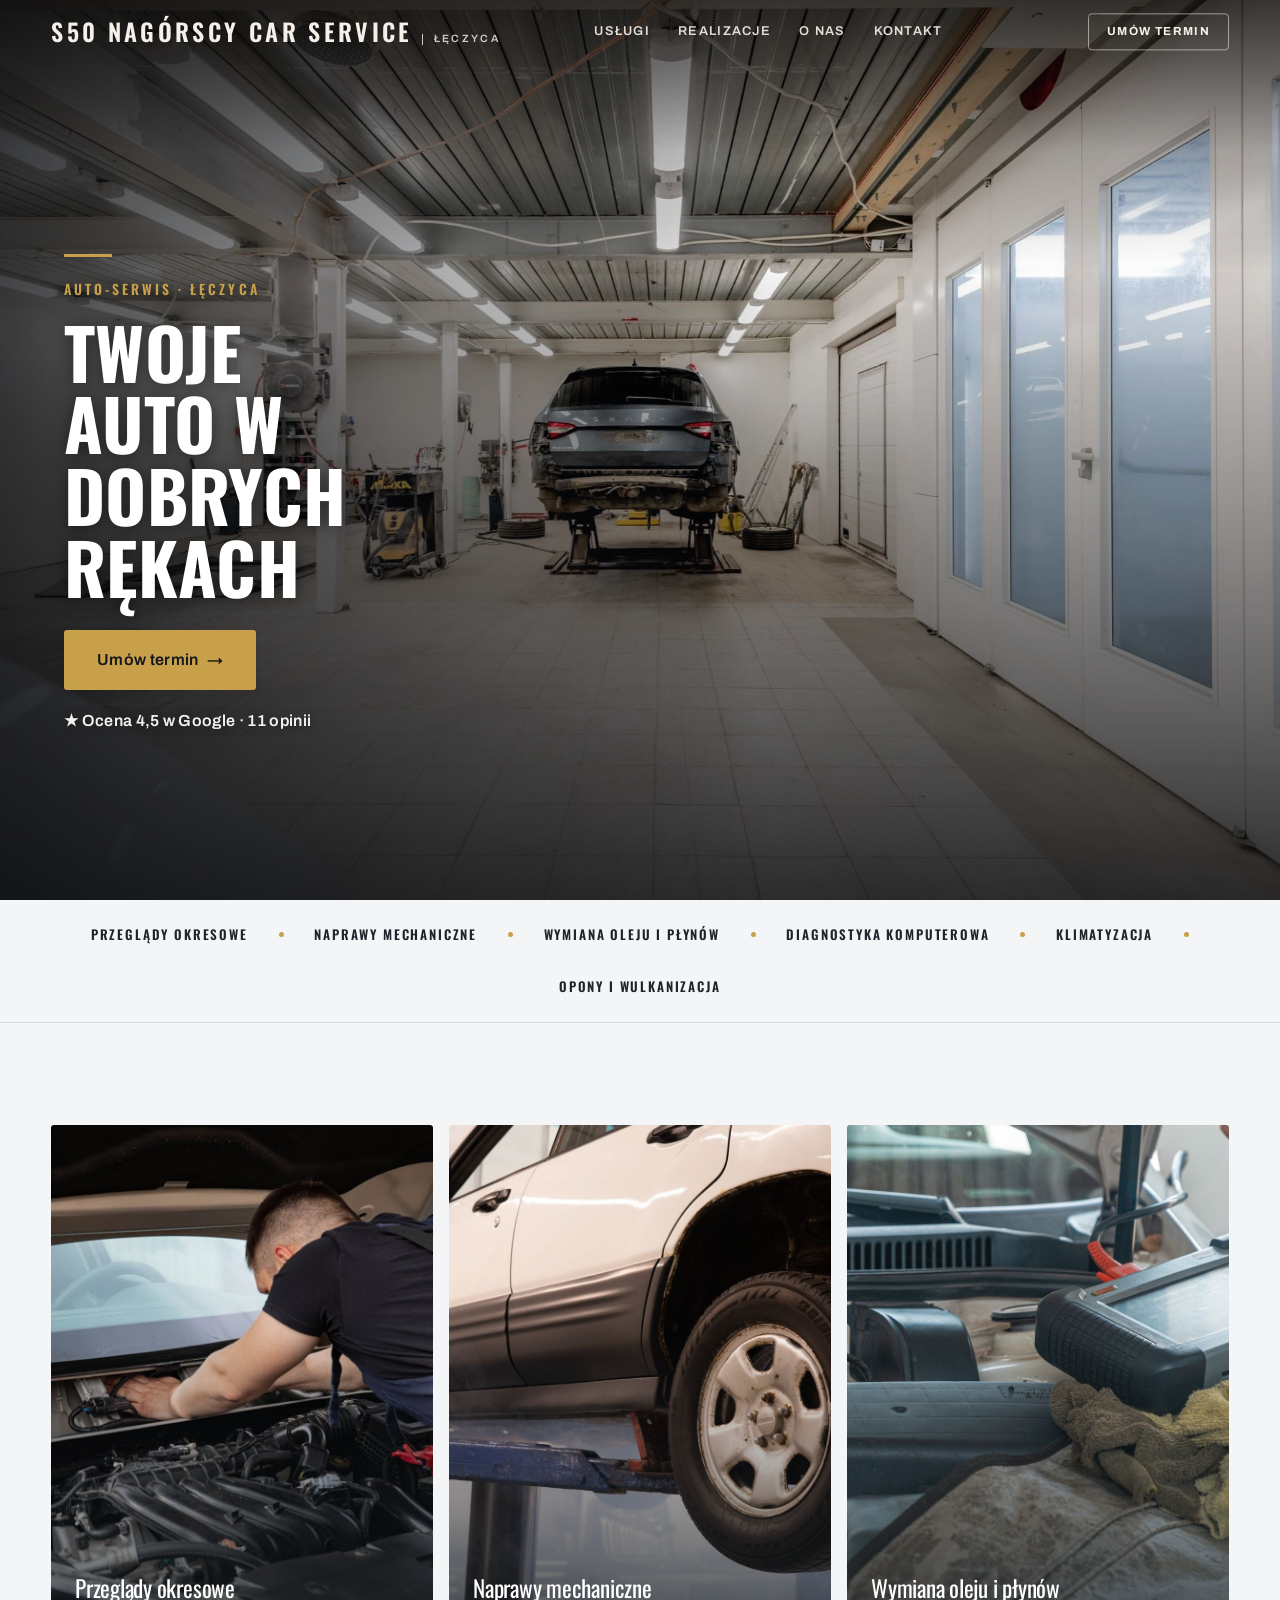
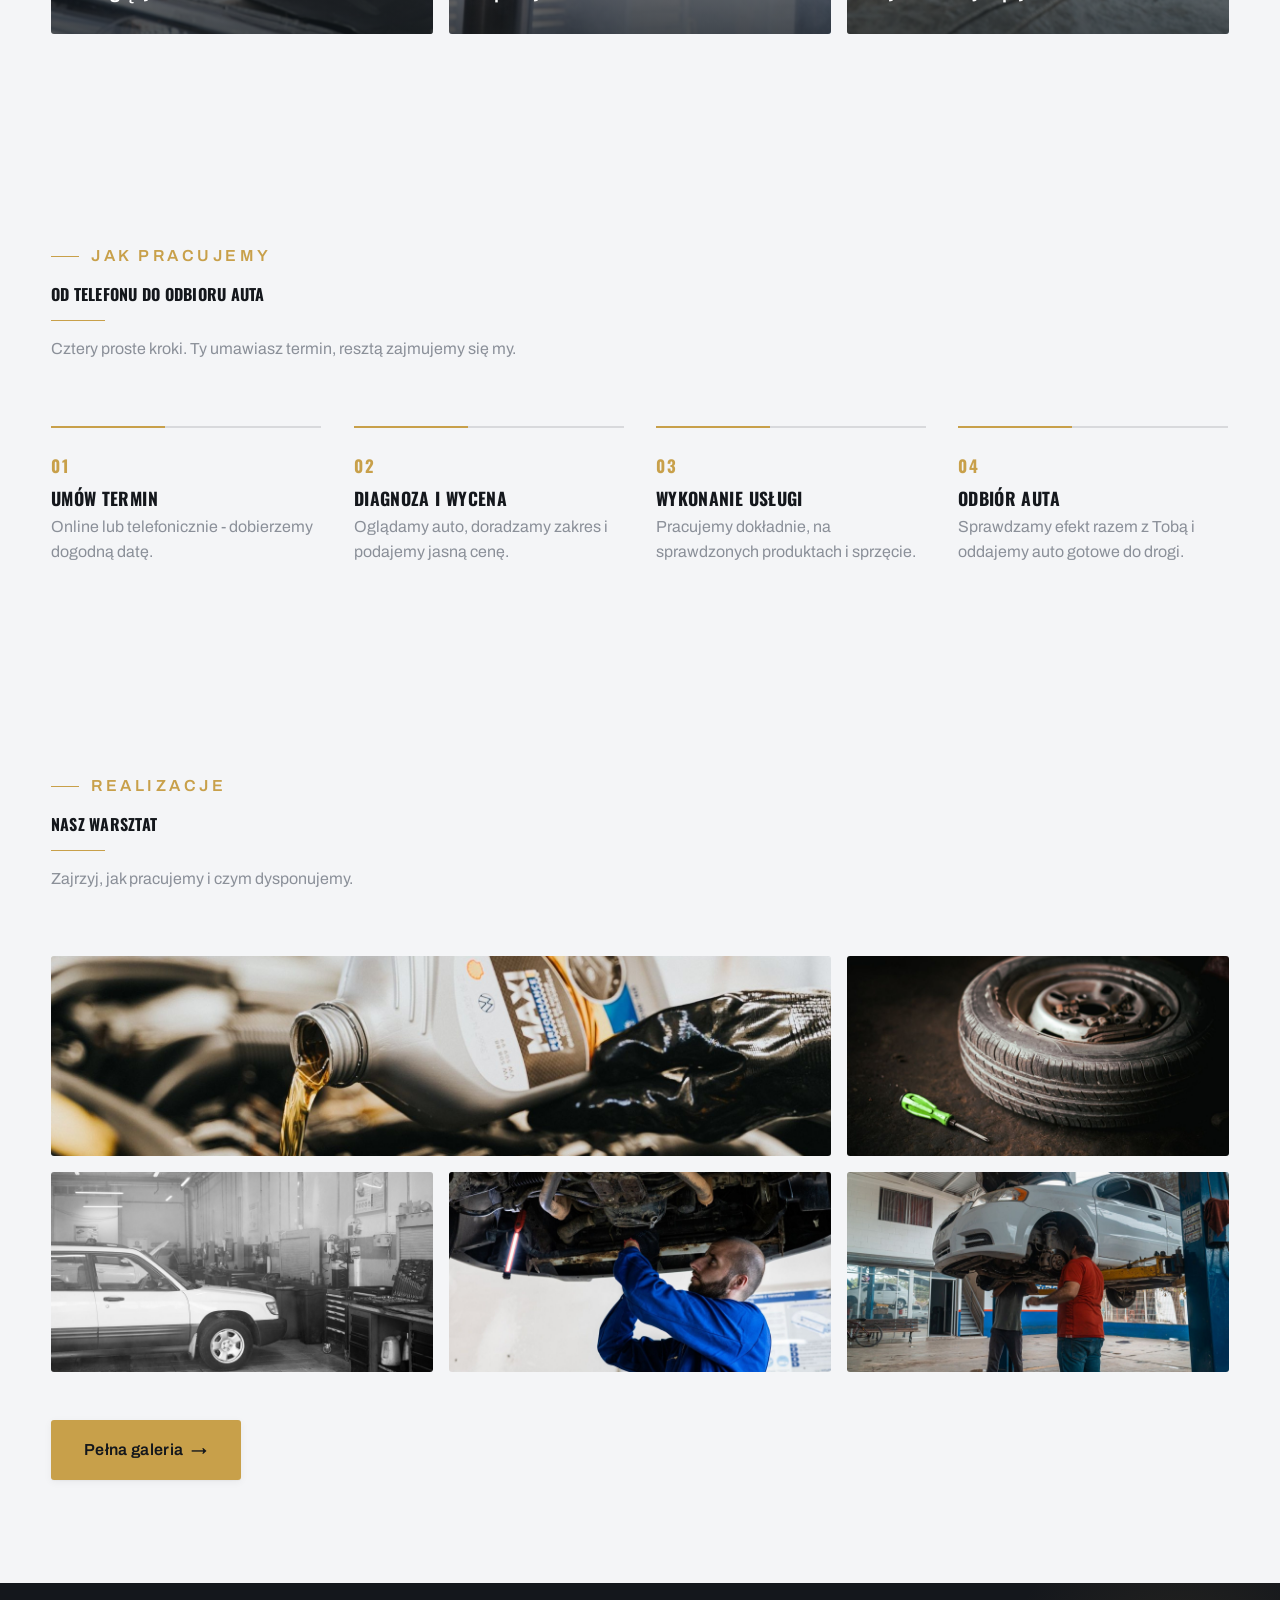
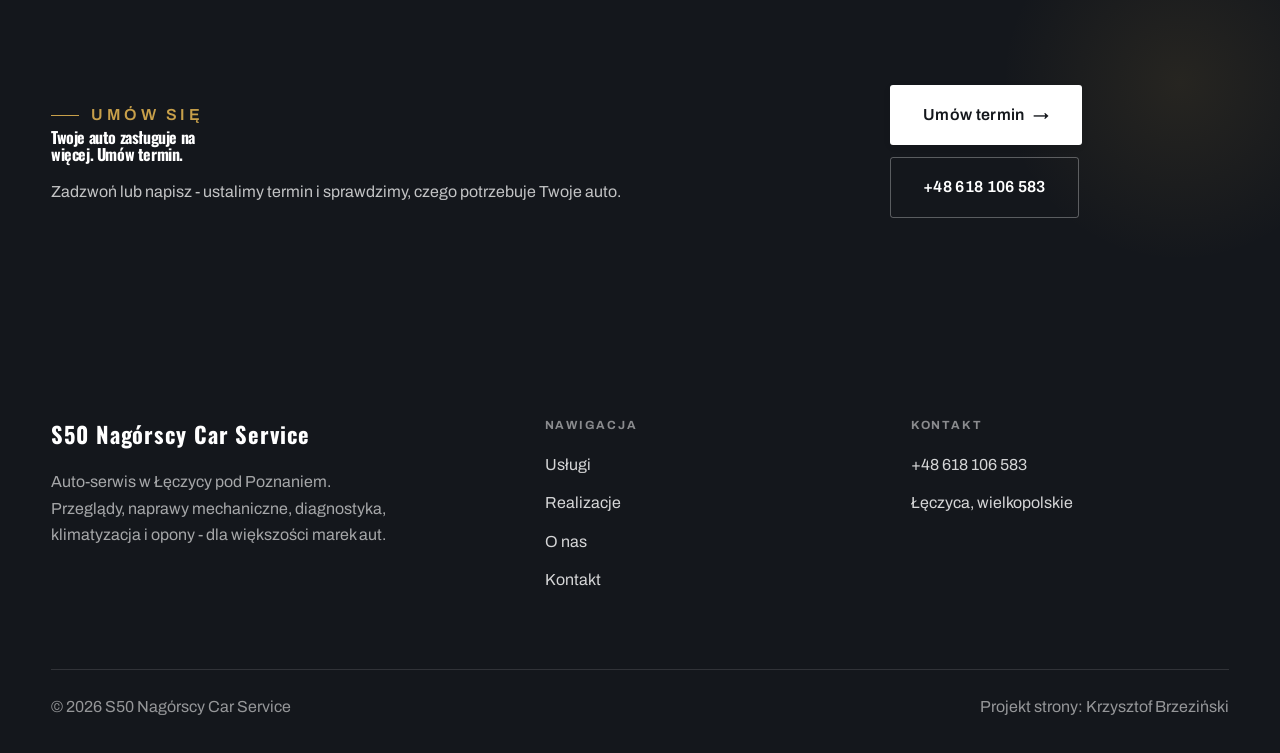
==== commit 1ab543a8: "[claude-edit][cmt:85df6185-367a-426c-bbab-994f8998107b] naturalne teksty zamiast wymuszonego motywu " ====
--- a/index.html
+++ b/index.html
@@ -4,7 +4,7 @@
 <meta charset="UTF-8">
 <meta name="viewport" content="width=device-width, initial-scale=1.0">
 <title>S50 Nagórscy Car Service - Auto-serwis · Łęczyca</title>
-<meta name="description" content="S50 Nagórscy Car Service - auto-serwis i mechanik. Przeglądy, naprawy mechaniczne, diagnostyka komputerowa, klimatyzacja, opony. Najpierw wycena, potem praca. Zadzwoń.">
+<meta name="description" content="S50 Nagórscy Car Service, Łęczyca - auto-serwis i mechanik. Przeglądy, naprawy mechaniczne, diagnostyka komputerowa, klimatyzacja, opony. Zadzwoń i umów termin.">
 <link rel="preconnect" href="https://fonts.googleapis.com">
 <link rel="preconnect" href="https://fonts.gstatic.com" crossorigin>
 <link href="https://fonts.googleapis.com/css2?family=Oswald:wght@500;600;700&family=Archivo:wght@400;500;600&display=swap" rel="stylesheet">
@@ -55,8 +55,8 @@
   <div class="wrap">
     <div class="head reveal">
       <span class="eyebrow">Jak pracujemy</span>
-      <h2>Prosto i bez niespodzianek</h2>
-      <p>Przewidywalny proces od telefonu po odbiór auta. Wiesz, co robimy i ile to kosztuje, zanim ruszymy.</p>
+      <h2>Od telefonu do odbioru auta</h2>
+      <p>Cztery proste kroki. Ty umawiasz termin, resztą zajmujemy się my.</p>
     </div>
     <ol class="auto-proc-row">
       <li class="reveal"><span class="ap-no">01</span><h3>Umów termin</h3><p>Online lub telefonicznie - dobierzemy dogodną datę.</p></li>
@@ -88,7 +88,7 @@
     <div class="reveal">
       <span class="eyebrow">Umów się</span>
       <h2>Twoje auto zasługuje na więcej. Umów termin.</h2>
-      <p>Zadzwoń lub napisz - obejrzymy auto, doradzimy zakres i podamy jasną cenę. Bez zobowiązań.</p>
+      <p>Zadzwoń lub napisz - ustalimy termin i sprawdzimy, czego potrzebuje Twoje auto.</p>
     </div>
     <div class="cta-actions reveal">
       <a href="kontakt.html" class="btn btn-light">Umów termin <span class="arr">→</span></a>
@@ -102,7 +102,7 @@
     <div class="foot-grid">
       <div class="foot-brand">
         <div class="name">S50 Nagórscy Car Service</div>
-        <p>Naprawiamy konkretnie i bez naciągania. Najpierw sprawdzamy, potem mówimy, ile zapłacisz - żadnych niespodzianek na fakturze.</p>
+        <p>Auto-serwis w Łęczycy pod Poznaniem. Przeglądy, naprawy mechaniczne, diagnostyka, klimatyzacja i opony - dla większości marek aut.</p>
       </div>
       <div class="foot-col">
         <h4>Nawigacja</h4>
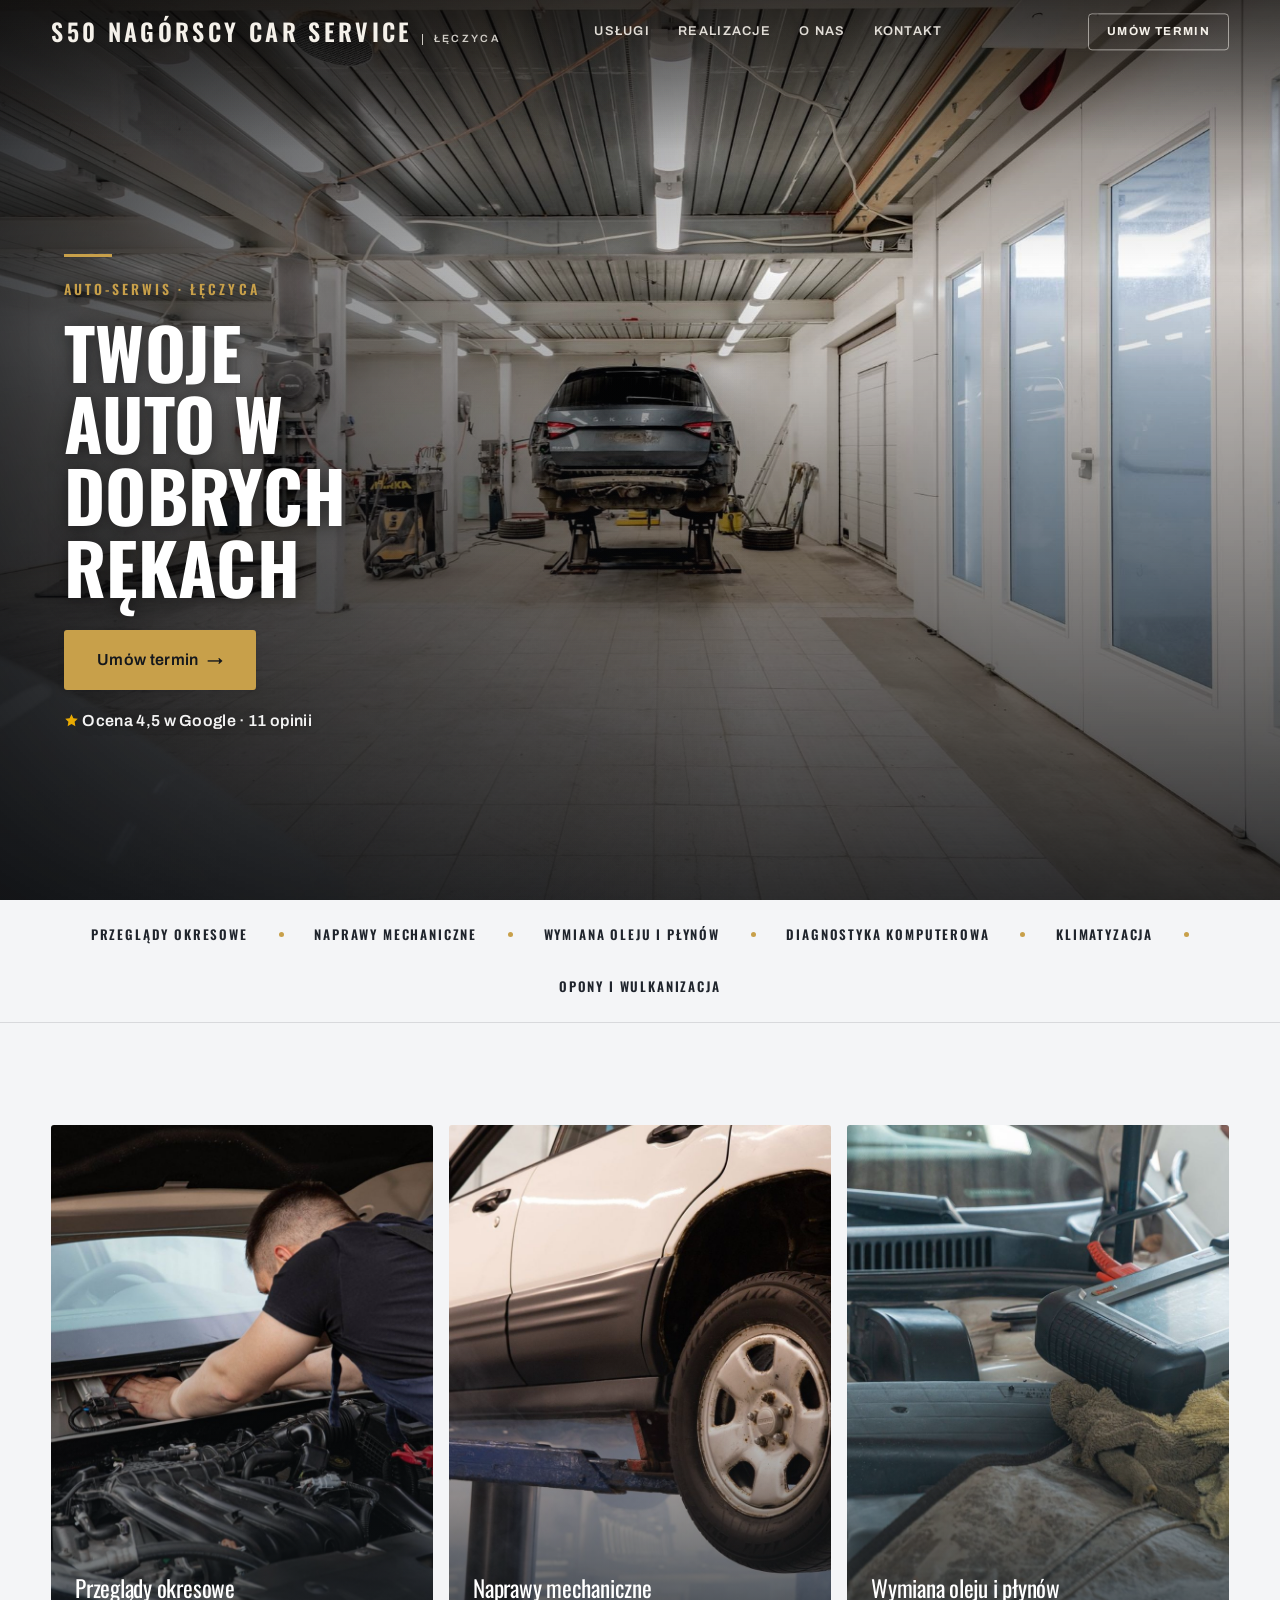
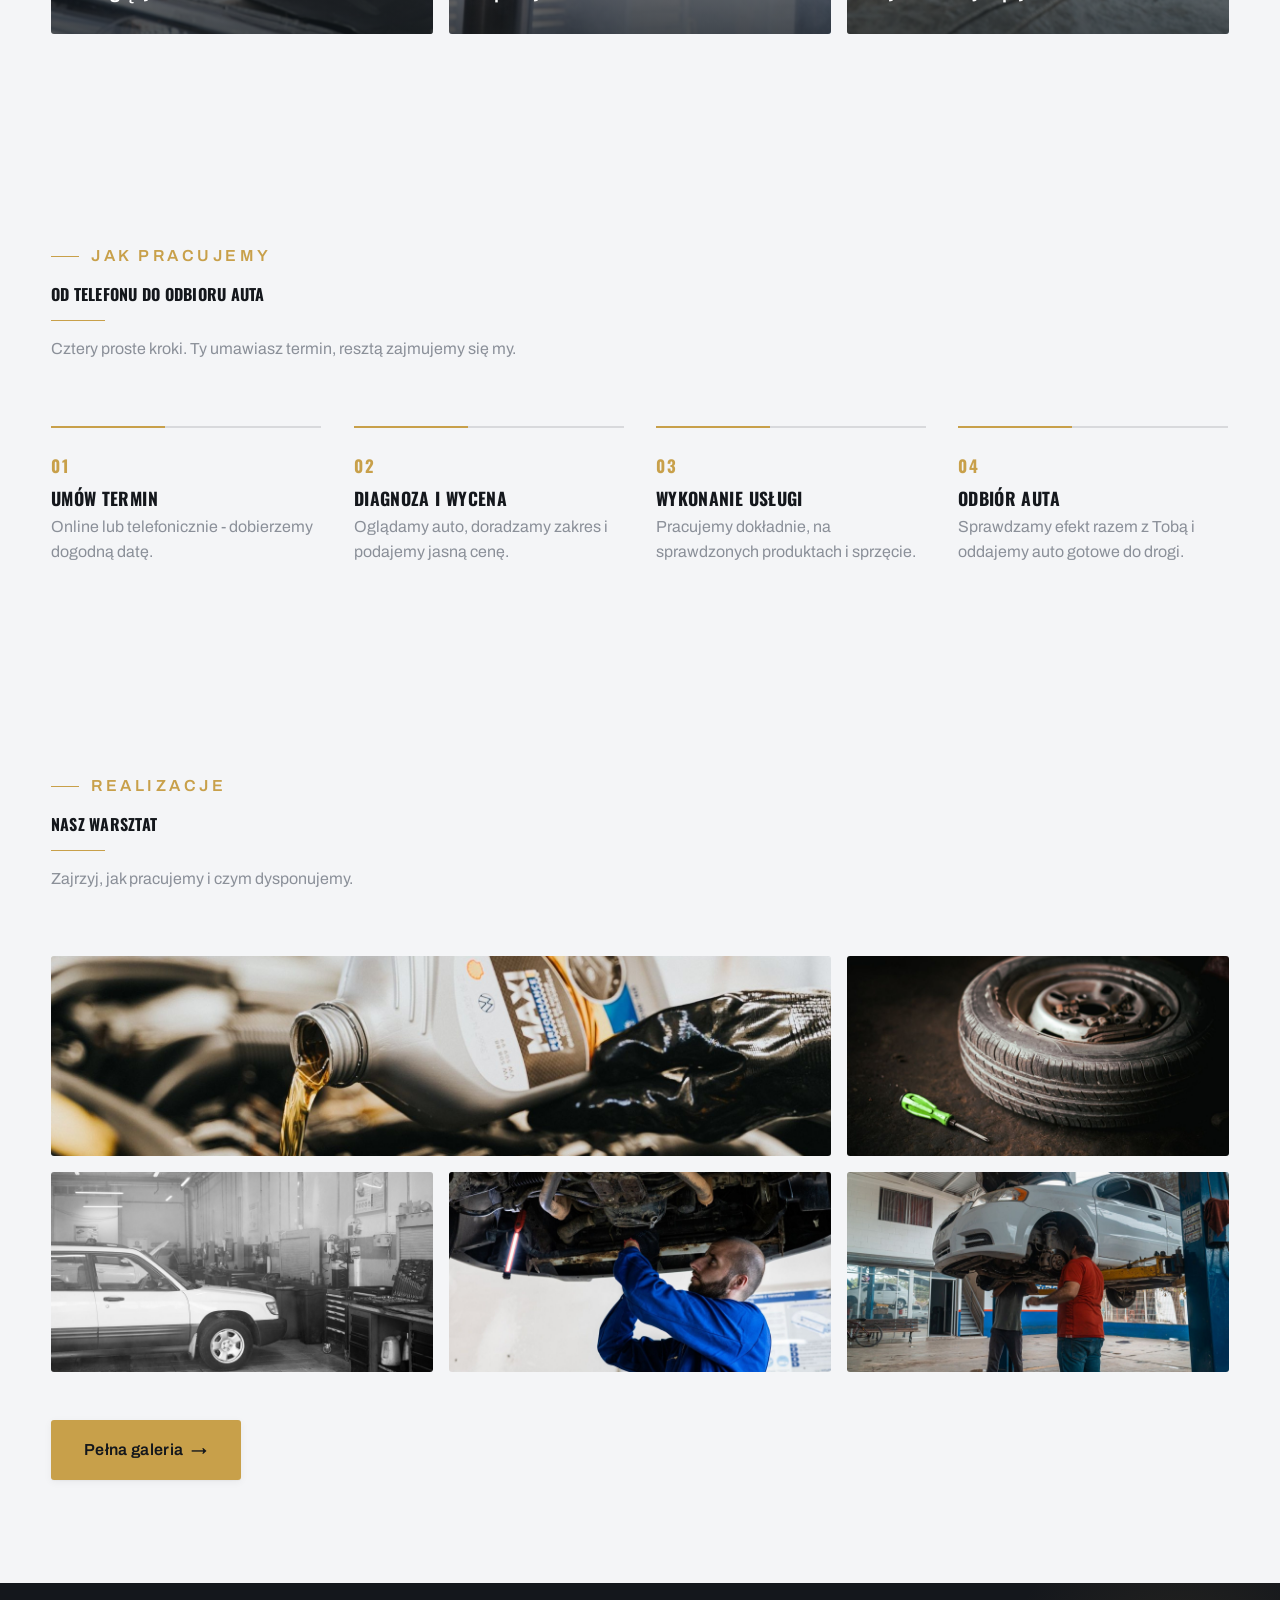
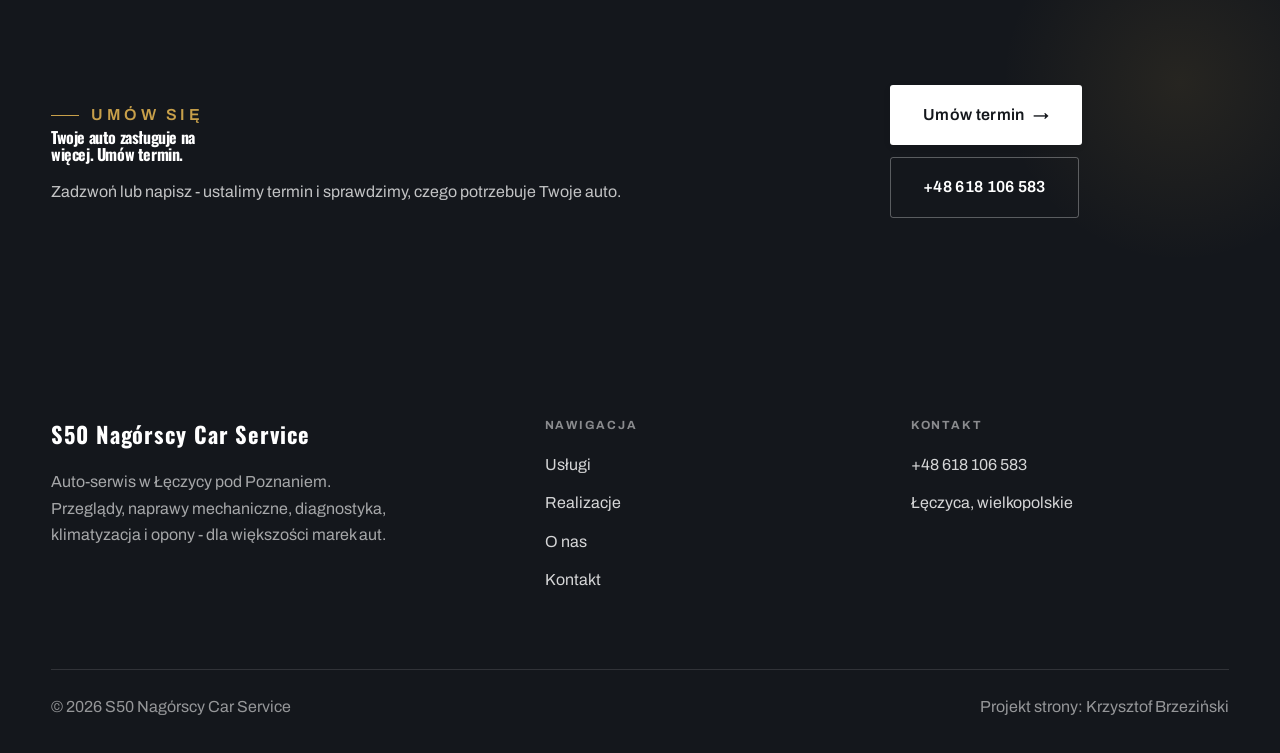
==== commit 508e96d0: "[claude-edit][cmt:b6b480d7-3c63-47dc-8edb-fc51967199aa] Diagnostyka komputerowa: profesjonalne zdjec" ====
--- a/index.html
+++ b/index.html
@@ -34,7 +34,7 @@
     <span class="ha-kicker">Auto-serwis · Łęczyca</span>
     <h1 class="ha-claim">Twoje auto w dobrych rękach</h1>
     <a href="kontakt.html" class="btn btn-accent ha-cta">Umów termin <span class="arr">→</span></a>
-      <p class="ha-rating">★ Ocena 4,5 w Google · 11 opinii</p>
+      <p class="ha-rating"><svg width="15" height="15" viewBox="0 0 24 24" fill="#f5b301" style="vertical-align:-2px" aria-hidden="true"><path d="M12 2l3.09 6.26L22 9.27l-5 4.87 1.18 6.88L12 17.77l-6.18 3.25L7 14.14 2 9.27l6.91-1.01L12 2z"/></svg> Ocena 4,5 w Google · 11 opinii</p>
   </div>
 </section>
 <section class="spec-ribbon">
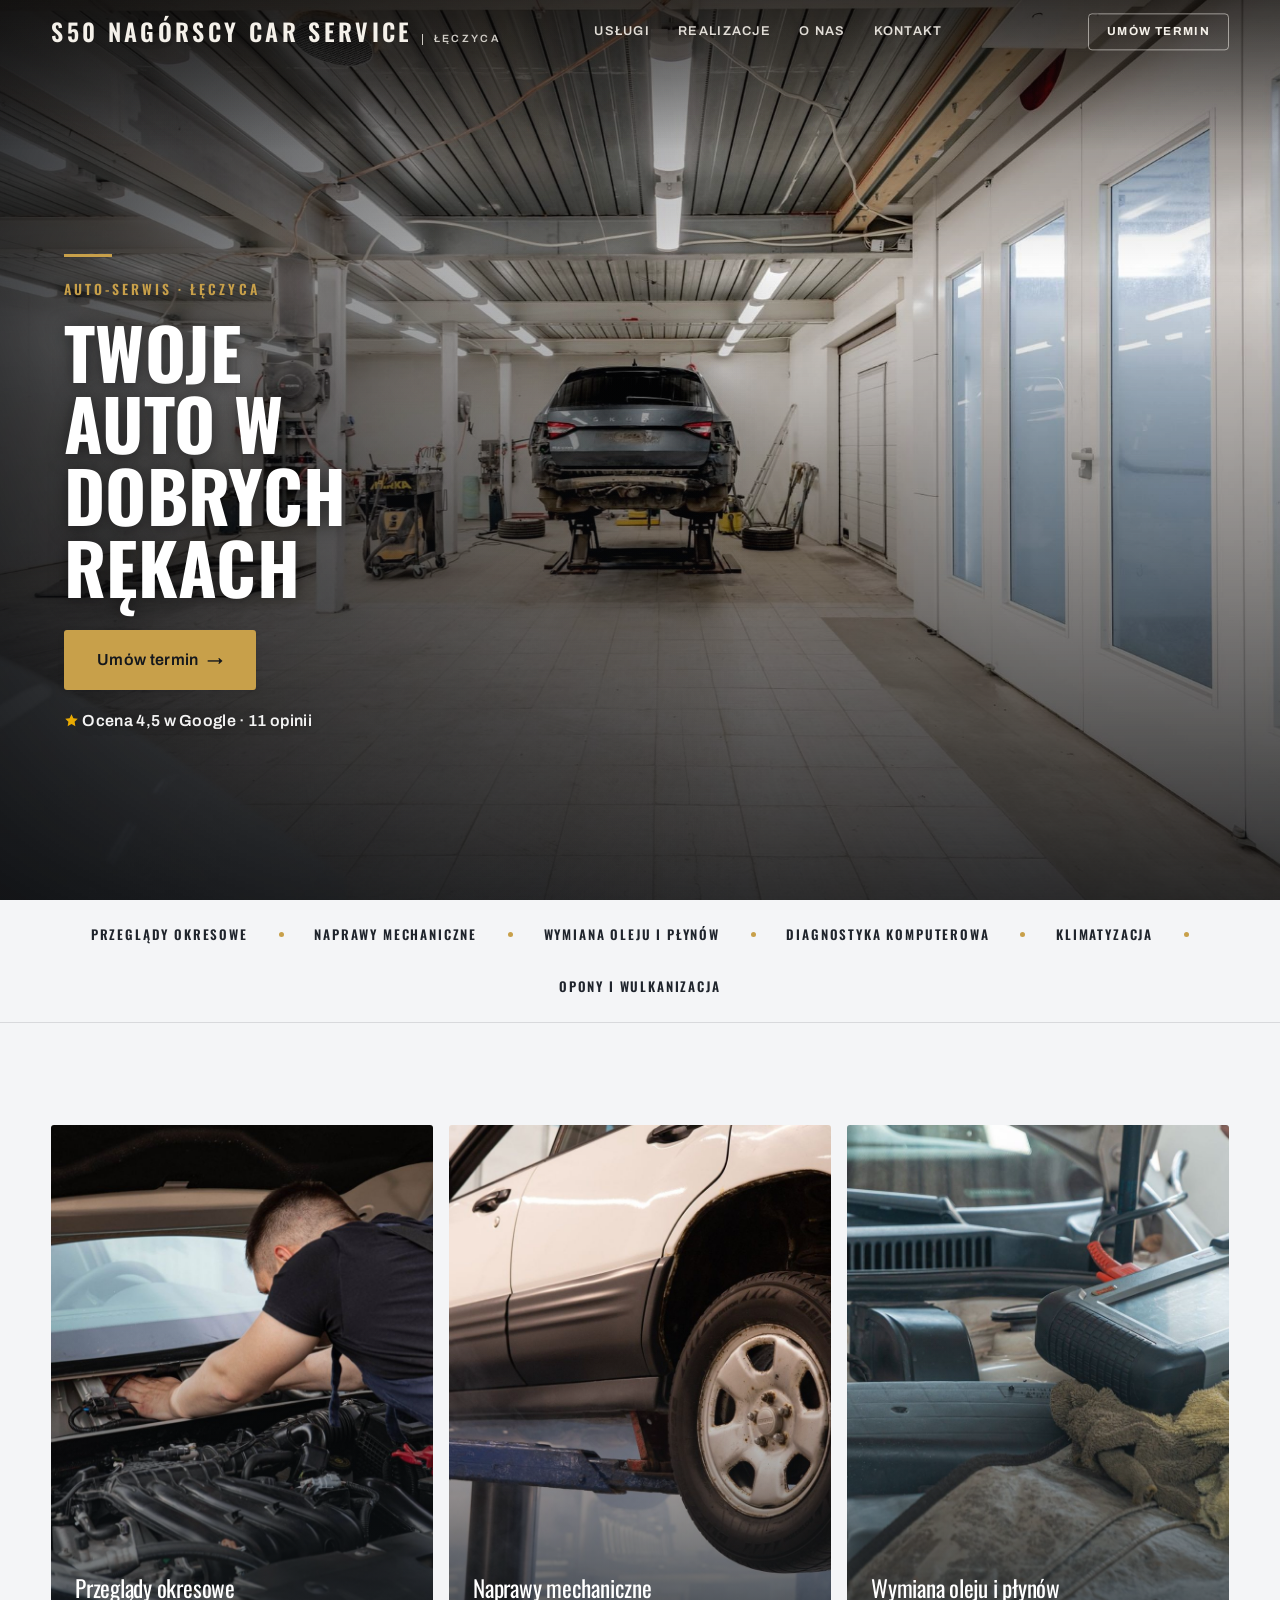
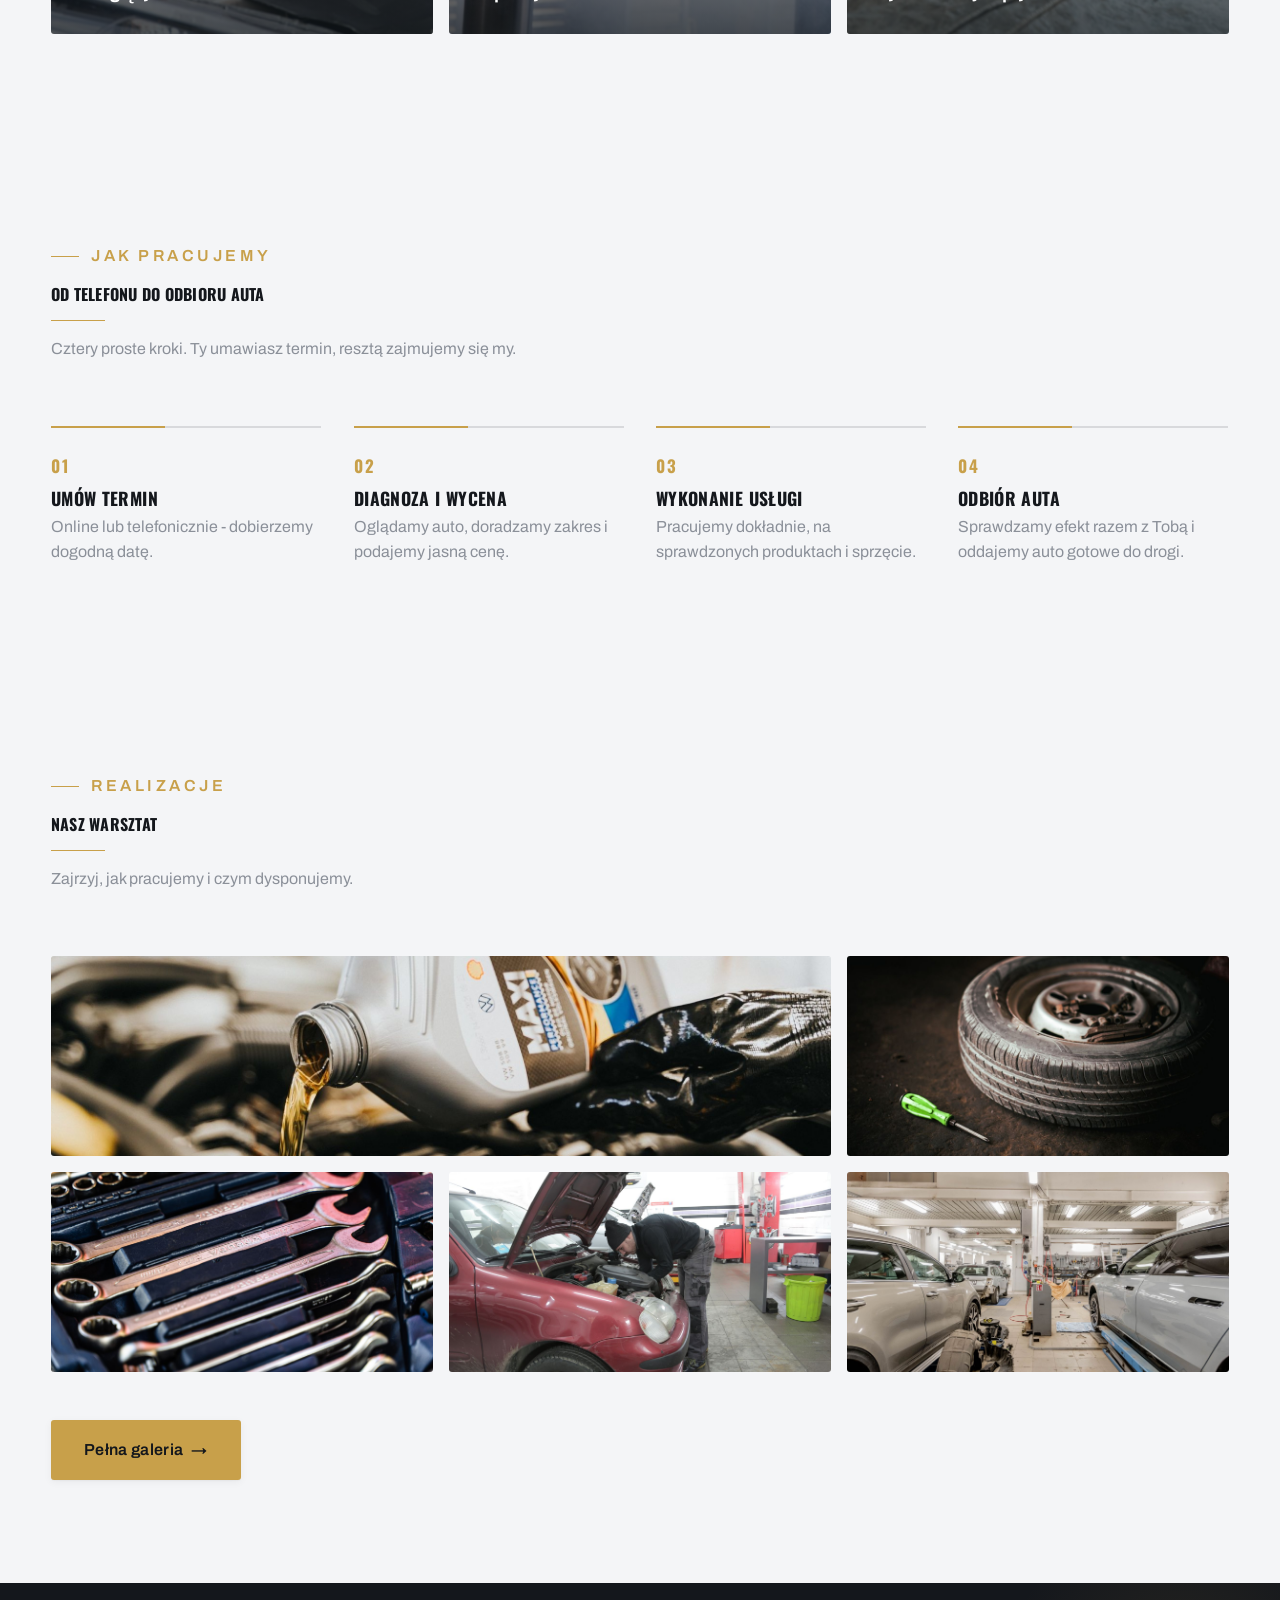
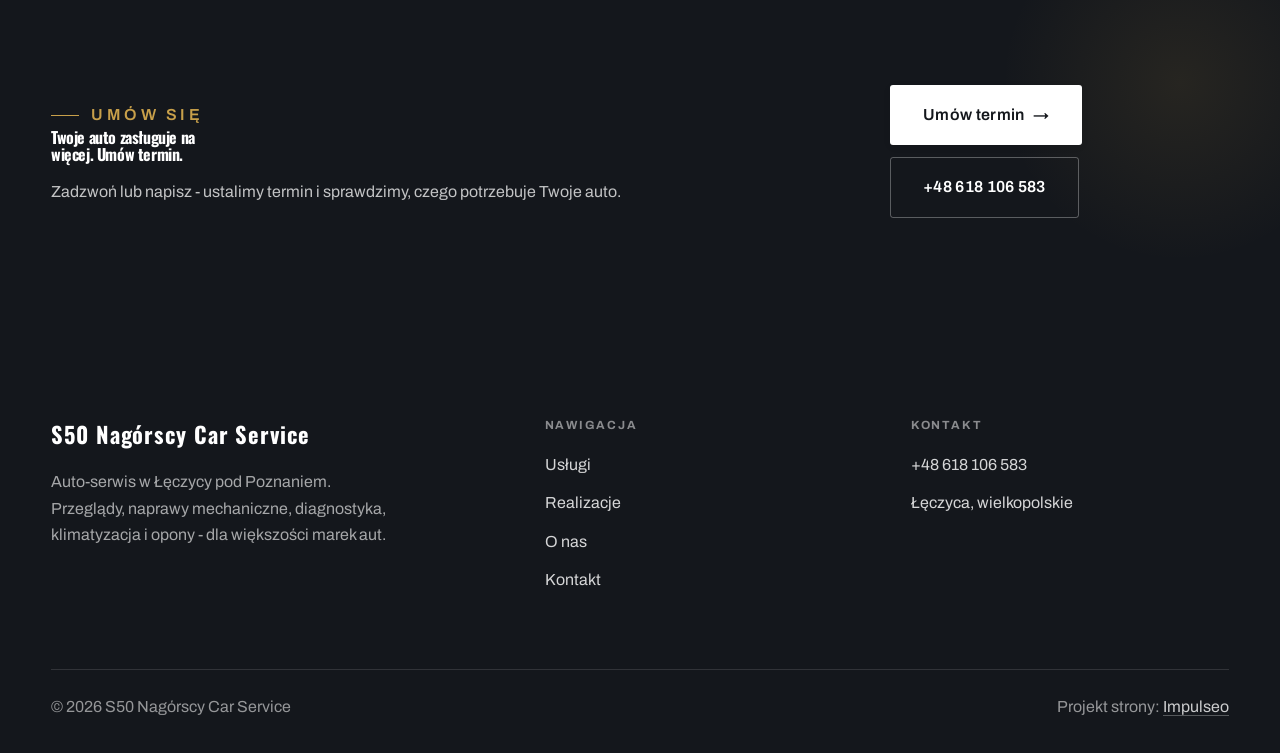
==== commit bebb9ce1: "Stopka: podpis Impulseo z linkiem + poprawka znikajacego napisu w naglowku" ====
--- a/index.html
+++ b/index.html
@@ -119,7 +119,7 @@
     </div>
     <div class="foot-bot">
       <span>© 2026 S50 Nagórscy Car Service</span>
-      <span>Projekt strony: Krzysztof Brzeziński</span>
+      <span>Projekt strony: <a class="foot-credit" href="https://impulseo.pl" target="_blank" rel="noopener">Impulseo</a></span>
     </div>
   </div>
 </footer>
--- a/assets/styles.css
+++ b/assets/styles.css
@@ -1,7 +1,7 @@
 /* ============================================================
    STOLBASZ — premium, architektoniczny B2B fit-out
    Jasna paleta, zero brązu. System wg premium-web-craft.
-   Projekt strony: Krzysztof Brzeziński
+   Projekt strony: Impulseo (impulseo.pl)
    ============================================================ */
 
 :root{
@@ -608,3 +608,19 @@
 [style*="g12.jpg"]{background-position:38% 50%}
 img[src$="/g13.jpg"]{object-position:62% 50%}
 [style*="g13.jpg"]{background-position:62% 50%}
+
+
+/* ====== IMPULSEO-FIX-20260731 ======================================================
+   1) PODPIS w stopce jest teraz linkiem do impulseo.pl - ma być widocznie klikalny.
+   2) ŻYWY NAGŁÓWEK: warstwa przenikających kadrów (.mt-hero-layer) miała z-index:1, więc
+      lądowała NAD przyciemnieniem hero, a w rodzinie „fachowcy" nawet nad panelem z tekstem
+      (.hf-panel nie miał własnego z-index). Efekt: przy zmianie zdjęcia napis znikał i wracał.
+      Teraz warstwa idzie tam, gdzie zdjęcie tła (z-index:-2), a treść nagłówka dostaje twardy
+      z-index:3. Zmieniają się WYŁĄCZNIE zdjęcia w tle - napis stoi nieruchomo.
+      (hero-cine celowo pominięte: tam img ma z-index:0 i układ był poprawny.) */
+.foot-bot a.foot-credit{color:rgba(255,255,255,.78);text-decoration:none;border-bottom:1px solid rgba(255,255,255,.28)}
+.foot-bot a.foot-credit:hover{color:#fff;border-bottom-color:#fff}
+.hero-fach > img.mt-hero-layer,.hero-gastro > img.mt-hero-layer,.hero-auto > img.mt-hero-layer,
+.hero-dom > img.mt-hero-layer,.hero-studio > img.mt-hero-layer{z-index:-2}
+.hf-panel,.hf-inner,.hd-panel,.hk-panel,.ha-inner,.hs-inner,.hg-inner{position:relative;z-index:3}
+/* ====== koniec IMPULSEO-FIX-20260731 ====== */
